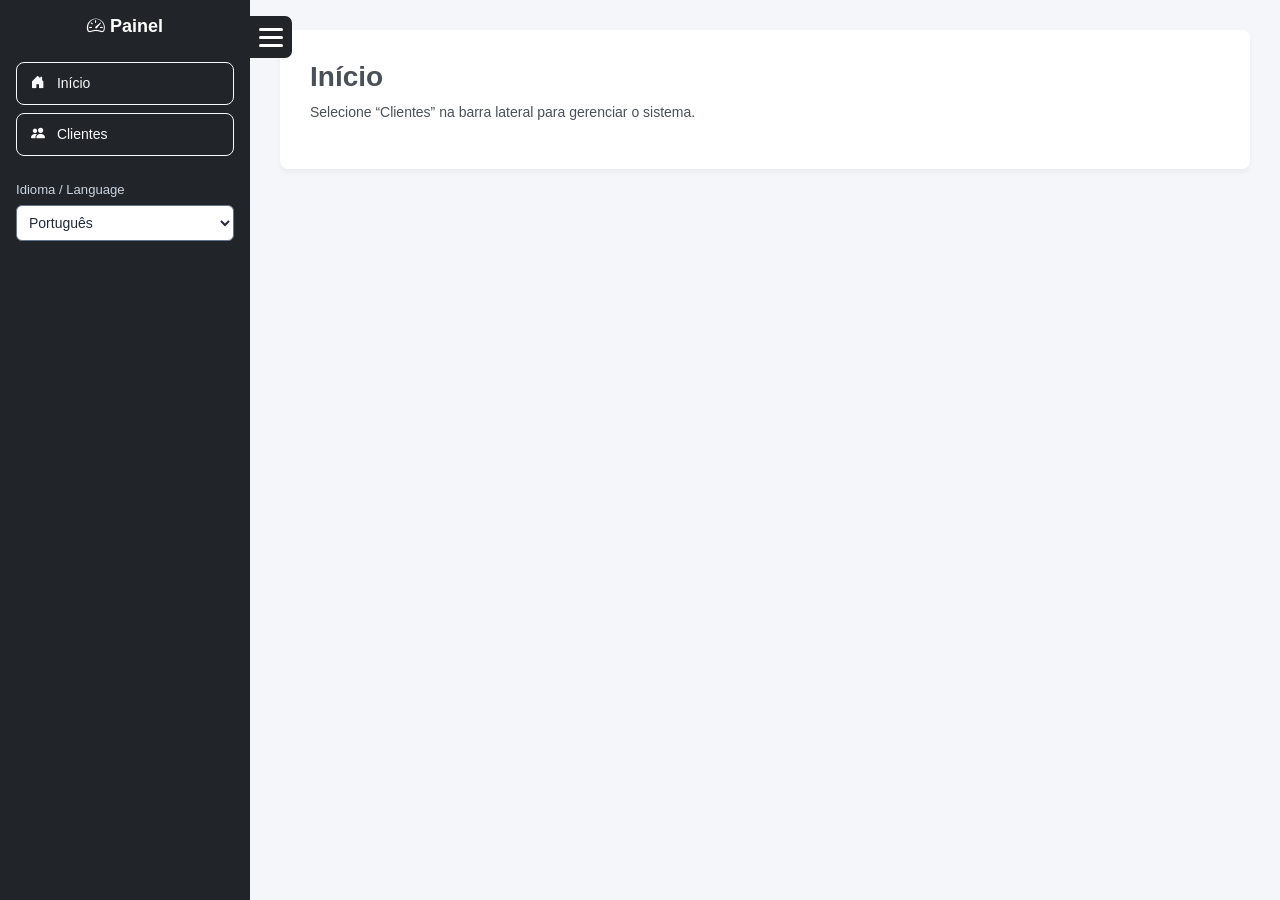
==== public/index.html @ 4745f6c7 "alterações feitas na tela de cadastro, adição de menu hamburguer, e adição do botão de seleção de id" ====
<!DOCTYPE html>
<html lang="pt-BR">

<head>
    <meta charset="UTF-8">
    <meta name="viewport" content="width=device-width, initial-scale=1.0">
    <title>Painel Administrativo - Clientes</title>
    <link rel="stylesheet" href="style.css">
    <!-- Bootstrap -->
    <link href="https://cdn.jsdelivr.net/npm/bootstrap@5.3.8/dist/css/bootstrap.min.css" rel="stylesheet">

    <!-- Bootstrap Icons -->
    <link rel="stylesheet" href="https://cdn.jsdelivr.net/npm/bootstrap-icons@1.13.1/font/bootstrap-icons.min.css">

    <link rel="stylesheet" href="style.css">
</head>

<body>
    <button id="btn-menu" class="btn-menu" type="button" aria-label="Abrir ou fechar menu" aria-expanded="false">
        <span></span><span></span><span></span>
    </button>

    <!-- Barra de Navegação Lateral -->
    <aside id="sidebar" class="sidebar bg-dark text-white p-3">

        <h3 class="text-center mb-4">
            <i class="bi bi-speedometer2"></i>
            Painel
        </h3>

        <div class="d-grid gap-2">

            <button id="btn-nav-home" class="btn btn-outline-light text-start">
                <i class="bi bi-house-door-fill me-2"></i>
                Home
            </button>

            <button id="btn-nav-clientes" class="btn btn-outline-light text-start">
                <i class="bi bi-people-fill me-2"></i>
                Clientes
            </button>

        </div>

        <div class="seletor-idioma">
            <label for="input-idioma">Idioma / Language</label>
            <select id="input-idioma" aria-label="Escolher idioma">
                <option value="pt-BR">Português</option>
                <option value="en">English</option>
                <option value="fr">Français</option>
                <option value="zh-CN">中文</option>
                <option value="browser">Outros idiomas — tradução do navegador</option>
            </select>
        </div>

    </aside>

    <!-- Área Principal Onde as Telas Aparecem -->
    <main class="content">

        <!-- TELA 1: HOME -->
        <section id="tela-home" class="tela-secao">
            <h1>Início</h1>
            <p>Selecione 'Clientes' na barra lateral para gerenciar o sistema.</p>
        </section>

        <!-- TELA 2: TABELA DE LISTAGEM -->
        <section id="tela-clientes" class="tela-secao" style="display: none;">
            <div class="topo-tabela">
                <input type="text" id="campo-busca" placeholder="Pesquisar por nome, cidade ou CPF...">
                <button id="btn-abrir-cadastro" class="btn-sucesso">+ Adicionar Cliente</button>
            </div>

            <div class="tabela-responsiva">
                <table>
                    <thead>
                        <tr>
                            <th>Nome</th>
                            <th>CPF</th>
                            <th>E-mail</th>
                            <th>Telefone</th>
                            <th>Bairro</th>
                        </tr>
                    </thead>
                    <tbody id="linhas-tabela">
                        <!-- O JavaScript vai construir as linhas aqui dentro -->
                    </tbody>
                </table>
            </div>

            <!-- BLOCO DE PAGINAÇÃO CENTRALIZADA ESTILO GOOGLE -->
            <div class="paginacao-container">
                <button id="btn-pag-anterior" class="btn-pag">« Anterior</button>
                <div id="numeros-paginas" class="numeros-paginas-grupo"></div>
                <button id="btn-pag-proximo" class="btn-pag">Próximo »</button>
            </div>
        </section>

        <!-- TELA 3: FORMULÁRIO DE CADASTRO E EDIÇÃO -->
        <section id="tela-formulario" class="tela-secao" style="display: none;">
            <h1 id="titulo-formulario">Cadastrar Novo Cliente</h1>

            <form id="form-cliente" novalidate>
                <!-- Input invisível para guardar o ID quando formos editar ou excluir -->
                <input type="hidden" id="input-id">

                <fieldset>
                    <legend>Dados Principais</legend>

                    <div class="linha-formulario">
                        <div class="campo">
                            <input type="text" id="input-nome" placeholder="Nome Completo" maxlength="120" required>

                            <span class="erro-campo">
                                Este campo é obrigatório.
                            </span>
                        </div>

                        <div class="campo">
                            <input type="text" id="input-cpf" placeholder="CPF (000.000.000-00)" maxlength="14"
                                required>

                            <span class="erro-campo">
                                Este campo é obrigatório.
                            </span>
                        </div>

                    </div>

                    <div class="campo-foto-container">
                        <label for="input-foto" class="btn-upload">
                            Selecionar Foto
                        </label>

                        <input type="file" id="input-foto" accept="image/*" style="display:none;">

                        <span id="nome-arquivo">
                            Nenhum arquivo selecionado
                        </span>

                        <span id="erro-foto">
                            Selecione uma foto, por favor
                        </span>
                    </div>
                </fieldset>

                <fieldset>
                    <legend>Canais de Contato</legend>

                    <div class="linha-formulario">

                        <div class="campo">

                            <input type="email" id="input-email" placeholder="E-mail" maxlength="254" required>

                            <span class="erro-campo">
                                Este campo é obrigatório.
                            </span>

                        </div>

                        <div class="campo">

                            <input type="tel" id="input-telefone" placeholder="(00) 00000-0000" maxlength="15"
                                inputmode="numeric" required>

                            <span class="erro-campo">
                                Este campo é obrigatório.
                            </span>

                        </div>

                    </div>
                </fieldset>

                <fieldset>
                    <legend>Endereço</legend>

                    <div class="linha-formulario">

                        <div class="campo">
                            <input type="text" id="input-cep" placeholder="00000-000" maxlength="9" inputmode="numeric"
                                required>

                            <span class="erro-campo">
                                Este campo é obrigatório.
                            </span>
                        </div>

                        <div class="campo campo-removido">
                            <input type="text" id="input-numero" placeholder="Número" maxlength="10">

                            <span class="erro-campo">
                                Este campo é obrigatório.
                            </span>
                        </div>

                    </div>

                    <!-- Rua e Bairro na mesma linha -->
                    <div class="linha-formulario">

                        <div class="campo">

                            <input type="text" id="input-logradouro" placeholder="Rua (ex.: Rua das Flores)"
                                maxlength="100" required>

                            <span class="erro-campo">
                                Este campo é obrigatório.
                            </span>

                        </div>

                        <div class="campo">

                            <input type="text" id="input-bairro" placeholder="Bairro" maxlength="80" required>

                            <span class="erro-campo">
                                Este campo é obrigatório.
                            </span>

                        </div>

                    </div>

                    <div class="campo">

                        <input type="text" id="input-complemento" placeholder="Complemento (Opcional)" maxlength="60">

                    </div>

                    <div class="linha-formulario campo-removido">

                        <div class="campo">

                            <input type="text" id="input-cidade" placeholder="Cidade" maxlength="80">

                            <span class="erro-campo">
                                Este campo é obrigatório.
                            </span>

                        </div>

                    </div>

                    <div class="linha-formulario campo-removido" style="max-width:140px;">

                        <div class="campo">

                            <input type="text" id="input-uf" placeholder="UF" maxlength="2">

                            <span class="erro-campo">
                                Este campo é obrigatório.
                            </span>

                        </div>

                    </div>

                </fieldset>
                <div class="acoes-formulario">

                    <button type="submit" class="btn btn-primary">
                        <i class="bi bi-floppy-fill me-2"></i>
                        Salvar
                    </button>

                    <button type="button" id="btn-excluir-cliente" class="btn btn-danger" style="display: none;">

                        <i class="bi bi-trash-fill me-2"></i>
                        Excluir Cliente

                    </button>

                    <button type="button" id="btn-cancelar" class="btn btn-secondary">

                        <i class="bi bi-arrow-left me-2"></i>
                        Voltar

                    </button>

                </div>
            </form>
        </section>

    </main>

    <script src="https://cdn.jsdelivr.net/npm/bootstrap@5.3.8/dist/js/bootstrap.bundle.min.js"></script>
    <script src="script.js"></script>
</body>

</html>
---- public/style.css ----
* { box-sizing: border-box; margin: 0; padding: 0; }
/* Fonte do sistema */
body{
    font-family: "Segoe UI", Tahoma, Geneva, Verdana, sans-serif;
    font-size: 14px;
    background: #f4f6f9;
    color: #495057;
    display: flex;
    min-height: 100vh;
}

.sidebar{
    width:250px;
    background:#212529;
    min-height:100vh;
    padding:20px 15px;
    position:fixed;
    top:0;
    left:0;
    z-index:1000;
    transition:transform .25s ease;
}

.sidebar h3{
    font-size:18px;
    font-weight:600;
    margin-bottom:30px;
}

.sidebar .btn{
    font-size:14px;
    padding:10px 14px;
    border-radius:8px;
    transition:.25s;
}

.sidebar .btn:hover{
    transform:translateX(4px);
}

/* Corpo Principal do Sistema */
.content{
    padding:30px;
    flex: 1;
    min-width: 0;
    padding: 30px;
    margin-left:250px;
    transition:margin-left .25s ease;
}

.seletor-idioma { margin-top:24px; display:flex; flex-direction:column; gap:6px; }
.seletor-idioma label { font-size:.82rem; color:#cbd5e1; }
.seletor-idioma select { width:100%; border:1px solid #64748b; border-radius:6px; padding:8px; background:#fff; color:#1f2937; }

.btn-menu { display:flex; position:fixed; z-index:1100; top:16px; left:250px; width:42px; height:42px; padding:9px; flex-direction:column; justify-content:space-around; background:#212529; border-radius:0 7px 7px 0; transition:left .25s ease; }
.btn-menu span { display:block; width:100%; height:3px; background:#fff; border-radius:3px; }
body.menu-recolhido .sidebar { transform:translateX(-100%); }
body.menu-recolhido .content { margin-left:0; }
body.menu-recolhido .btn-menu { left:0; }

.content h1{
    font-size:28px;
    font-weight:600;
}

.content h2{
    font-size:22px;
}

.content h3{
    font-size:18px;
}

.card{
    border:none;
    border-radius:12px;
    box-shadow:0 2px 10px rgba(0,0,0,.08);
}

.form-control{
    font-size:14px;
    border-radius:8px;
    padding:10px 12px;
}

.form-label{
    font-weight:600;
    font-size:13px;
}



.tela-secao { background: #fff; padding: 30px; border-radius: 8px; box-shadow: 0 4px 6px -1px rgba(0,0,0,0.05); width: 100%; max-width: 1100px; }
.campo-removido { display:none !important; }

/* Layout da Tabela e Barra Superior de Busca */
.topo-tabela { display: flex; justify-content: space-between; margin-bottom: 25px; gap: 20px; }
#campo-busca { flex: 1; padding: 12px; border: 1px solid #cbd5e1; border-radius: 6px; font-size: 0.95rem; }
table { width: 100%; border-collapse: collapse; margin-top: 10px; table-layout: fixed; }
th, td { padding: 14px; text-align: left; border-bottom: 1px solid #e2e8f0; overflow: hidden; text-overflow: ellipsis; white-space: nowrap; }
th { background: #f8fafc; color: #64748b; font-weight: 600; }
table a { color: #0284c7; text-decoration: none; font-weight: 600; }
table a:hover { text-decoration: underline; }

/* Distribuição de Largura das Colunas na Tabela (Incluindo CPF) */
table th:nth-child(1), table td:nth-child(1) { width: 20%; } /* Nome */
table th:nth-child(2), table td:nth-child(2) { width: 18%; } /* CPF */
table th:nth-child(3), table td:nth-child(3) { width: 25%; } /* E-mail */
table th:nth-child(4), table td:nth-child(4) { width: 20%; } /* Telefone */
table th:nth-child(5), table td:nth-child(5) { width: 17%; } /* Cidade/UF */

.tabela-responsiva { width: 100%; overflow-x: auto; -webkit-overflow-scrolling: touch; }

.table{
    font-size:14px;
}

.table thead{
    background:#0d6efd;
    color:white;
}

.table th{
    font-weight:600;
    vertical-align:middle;
}

.table td{
    vertical-align:middle;
}

.table-hover tbody tr:hover{
    background:#eef4ff;
}

.mb-3{
    margin-bottom:18px !important;
}

/* Blocos do Formulário e Diminuição Decente dos Campos */
fieldset{
    border:1px solid #e2e8f0;
    border-radius:10px;
    padding:18px;
    margin-bottom:16px;
    max-width:920px;
}
legend{
    padding:0 8px;
    font-size:13px;
    font-weight:600;
    color:#6c757d;
}

/* Campos de entrada com tamanho reduzido e elegante (max-width de 440px) */
form input{
    width:100%;
    max-width:360px;
    padding:8px 10px;
    margin-top:8px;
    border:1px solid #cbd5e1;
    border-radius:6px;
    font-size:.92rem;
    transition:.2s;
}

.linha-formulario{
    display:flex;
    gap:16px;
    align-items:flex-start;
    margin-bottom:14px;
}

.campo{
    flex:1;
    display:flex;
    flex-direction:column;
}

@media (max-width: 640px) {
    .sidebar { transform:translateX(-100%); box-shadow:3px 0 12px rgba(0,0,0,.2); }
    body.menu-aberto .sidebar { transform:translateX(0); }
    .content { margin-left:0; padding:72px 16px 16px; }
    .tela-secao { max-width:100%; }
    .btn-menu { left:0; }
    body.menu-aberto .btn-menu { left:250px; }
    .linha-formulario {
        flex-direction: column;
    }

    .campo {
        width: 100%;
    }

    form input {
        max-width: none;
    }
}

/* Container e Elementos do Upload de Imagem em Linha (Flexbox) */
.campo-foto-container { margin-top: 15px; display: flex; flex-direction: row; align-items: center; gap: 12px; flex-wrap: wrap; }
.btn{
    border-radius:8px;
    font-size:13px;
    padding:7px 14px;
    font-weight:500;
}
.btn-upload { display: inline-flex; align-items: center; justify-content: center; padding: 10px 20px; background-color: #cbd5e1; color: #0f172a; border: 1px solid #94a3b8; border-radius: 6px; cursor: pointer; font-weight: 600; font-size: 0.9rem; height: 40px; transition: background 0.2s; }
.btn-upload:hover { background-color: #94a3b8; }
#nome-arquivo { display: inline-flex; align-items: center; font-size: 0.85rem; color: #64748b; font-style: italic; height: 40px; }

/* Mensagens Visuais de Alerta em Vermelho */
.erro-campo, #erro-foto { color: #ef4444; font-size: 0.85rem; font-weight: bold; margin-top: 4px; display: none; }

/* Estilização de Botões */
.acoes-formulario{
    display:flex;
    gap:10px;
    margin-top:20px;
}
button { padding: 12px 24px; border-radius: 6px; border: none; cursor: pointer; font-weight: 600; font-size: 0.95rem; }
.btn-sucesso { background: #10b981; color: white; }
.btn-principal { background: #2563eb; color: white; }
.btn-perigo { background: #ef4444; color: white; }
.btn-padrao { background: #e2e8f0; color: #334155; }
button:hover { opacity: 0.9; }

/* Centralização da Paginação Estilo Google */
.paginacao-container { display: flex; justify-content: center; align-items: center; gap: 8px; margin-top: 30px; padding-top: 15px; border-top: 1px solid #e2e8f0; }
.btn-numero-pag { padding: 6px 12px; font-size: 1rem; font-weight: bold; background: transparent; border: none; color: #2563eb; cursor: pointer; transition: transform 0.2s; }
.btn-numero-pag:hover { text-decoration: underline; transform: scale(1.1); }
.btn-numero-pag.ativo { color: #000; cursor: default; transform: scale(1.2); }
.btn-pag { padding: 6px 14px; font-size: 0.9rem; font-weight: 600; background: #f1f5f9; border: 1px solid #cbd5e1; color: #334155; border-radius: 4px; cursor: pointer; }
.btn-pag:disabled { opacity: 0.4; cursor: not-allowed; }
.numeros-paginas-grupo { display: flex; gap: 4px; }
---- public/style.css ----
* { box-sizing: border-box; margin: 0; padding: 0; }
/* Fonte do sistema */
body{
    font-family: "Segoe UI", Tahoma, Geneva, Verdana, sans-serif;
    font-size: 14px;
    background: #f4f6f9;
    color: #495057;
    display: flex;
    min-height: 100vh;
}

.sidebar{
    width:250px;
    background:#212529;
    min-height:100vh;
    padding:20px 15px;
    position:fixed;
    top:0;
    left:0;
    z-index:1000;
    transition:transform .25s ease;
}

.sidebar h3{
    font-size:18px;
    font-weight:600;
    margin-bottom:30px;
}

.sidebar .btn{
    font-size:14px;
    padding:10px 14px;
    border-radius:8px;
    transition:.25s;
}

.sidebar .btn:hover{
    transform:translateX(4px);
}

/* Corpo Principal do Sistema */
.content{
    padding:30px;
    flex: 1;
    min-width: 0;
    padding: 30px;
    margin-left:250px;
    transition:margin-left .25s ease;
}

.seletor-idioma { margin-top:24px; display:flex; flex-direction:column; gap:6px; }
.seletor-idioma label { font-size:.82rem; color:#cbd5e1; }
.seletor-idioma select { width:100%; border:1px solid #64748b; border-radius:6px; padding:8px; background:#fff; color:#1f2937; }

.btn-menu { display:flex; position:fixed; z-index:1100; top:16px; left:250px; width:42px; height:42px; padding:9px; flex-direction:column; justify-content:space-around; background:#212529; border-radius:0 7px 7px 0; transition:left .25s ease; }
.btn-menu span { display:block; width:100%; height:3px; background:#fff; border-radius:3px; }
body.menu-recolhido .sidebar { transform:translateX(-100%); }
body.menu-recolhido .content { margin-left:0; }
body.menu-recolhido .btn-menu { left:0; }

.content h1{
    font-size:28px;
    font-weight:600;
}

.content h2{
    font-size:22px;
}

.content h3{
    font-size:18px;
}

.card{
    border:none;
    border-radius:12px;
    box-shadow:0 2px 10px rgba(0,0,0,.08);
}

.form-control{
    font-size:14px;
    border-radius:8px;
    padding:10px 12px;
}

.form-label{
    font-weight:600;
    font-size:13px;
}



.tela-secao { background: #fff; padding: 30px; border-radius: 8px; box-shadow: 0 4px 6px -1px rgba(0,0,0,0.05); width: 100%; max-width: 1100px; }
.campo-removido { display:none !important; }

/* Layout da Tabela e Barra Superior de Busca */
.topo-tabela { display: flex; justify-content: space-between; margin-bottom: 25px; gap: 20px; }
#campo-busca { flex: 1; padding: 12px; border: 1px solid #cbd5e1; border-radius: 6px; font-size: 0.95rem; }
table { width: 100%; border-collapse: collapse; margin-top: 10px; table-layout: fixed; }
th, td { padding: 14px; text-align: left; border-bottom: 1px solid #e2e8f0; overflow: hidden; text-overflow: ellipsis; white-space: nowrap; }
th { background: #f8fafc; color: #64748b; font-weight: 600; }
table a { color: #0284c7; text-decoration: none; font-weight: 600; }
table a:hover { text-decoration: underline; }

/* Distribuição de Largura das Colunas na Tabela (Incluindo CPF) */
table th:nth-child(1), table td:nth-child(1) { width: 20%; } /* Nome */
table th:nth-child(2), table td:nth-child(2) { width: 18%; } /* CPF */
table th:nth-child(3), table td:nth-child(3) { width: 25%; } /* E-mail */
table th:nth-child(4), table td:nth-child(4) { width: 20%; } /* Telefone */
table th:nth-child(5), table td:nth-child(5) { width: 17%; } /* Cidade/UF */

.tabela-responsiva { width: 100%; overflow-x: auto; -webkit-overflow-scrolling: touch; }

.table{
    font-size:14px;
}

.table thead{
    background:#0d6efd;
    color:white;
}

.table th{
    font-weight:600;
    vertical-align:middle;
}

.table td{
    vertical-align:middle;
}

.table-hover tbody tr:hover{
    background:#eef4ff;
}

.mb-3{
    margin-bottom:18px !important;
}

/* Blocos do Formulário e Diminuição Decente dos Campos */
fieldset{
    border:1px solid #e2e8f0;
    border-radius:10px;
    padding:18px;
    margin-bottom:16px;
    max-width:920px;
}
legend{
    padding:0 8px;
    font-size:13px;
    font-weight:600;
    color:#6c757d;
}

/* Campos de entrada com tamanho reduzido e elegante (max-width de 440px) */
form input{
    width:100%;
    max-width:360px;
    padding:8px 10px;
    margin-top:8px;
    border:1px solid #cbd5e1;
    border-radius:6px;
    font-size:.92rem;
    transition:.2s;
}

.linha-formulario{
    display:flex;
    gap:16px;
    align-items:flex-start;
    margin-bottom:14px;
}

.campo{
    flex:1;
    display:flex;
    flex-direction:column;
}

@media (max-width: 640px) {
    .sidebar { transform:translateX(-100%); box-shadow:3px 0 12px rgba(0,0,0,.2); }
    body.menu-aberto .sidebar { transform:translateX(0); }
    .content { margin-left:0; padding:72px 16px 16px; }
    .tela-secao { max-width:100%; }
    .btn-menu { left:0; }
    body.menu-aberto .btn-menu { left:250px; }
    .linha-formulario {
        flex-direction: column;
    }

    .campo {
        width: 100%;
    }

    form input {
        max-width: none;
    }
}

/* Container e Elementos do Upload de Imagem em Linha (Flexbox) */
.campo-foto-container { margin-top: 15px; display: flex; flex-direction: row; align-items: center; gap: 12px; flex-wrap: wrap; }
.btn{
    border-radius:8px;
    font-size:13px;
    padding:7px 14px;
    font-weight:500;
}
.btn-upload { display: inline-flex; align-items: center; justify-content: center; padding: 10px 20px; background-color: #cbd5e1; color: #0f172a; border: 1px solid #94a3b8; border-radius: 6px; cursor: pointer; font-weight: 600; font-size: 0.9rem; height: 40px; transition: background 0.2s; }
.btn-upload:hover { background-color: #94a3b8; }
#nome-arquivo { display: inline-flex; align-items: center; font-size: 0.85rem; color: #64748b; font-style: italic; height: 40px; }

/* Mensagens Visuais de Alerta em Vermelho */
.erro-campo, #erro-foto { color: #ef4444; font-size: 0.85rem; font-weight: bold; margin-top: 4px; display: none; }

/* Estilização de Botões */
.acoes-formulario{
    display:flex;
    gap:10px;
    margin-top:20px;
}
button { padding: 12px 24px; border-radius: 6px; border: none; cursor: pointer; font-weight: 600; font-size: 0.95rem; }
.btn-sucesso { background: #10b981; color: white; }
.btn-principal { background: #2563eb; color: white; }
.btn-perigo { background: #ef4444; color: white; }
.btn-padrao { background: #e2e8f0; color: #334155; }
button:hover { opacity: 0.9; }

/* Centralização da Paginação Estilo Google */
.paginacao-container { display: flex; justify-content: center; align-items: center; gap: 8px; margin-top: 30px; padding-top: 15px; border-top: 1px solid #e2e8f0; }
.btn-numero-pag { padding: 6px 12px; font-size: 1rem; font-weight: bold; background: transparent; border: none; color: #2563eb; cursor: pointer; transition: transform 0.2s; }
.btn-numero-pag:hover { text-decoration: underline; transform: scale(1.1); }
.btn-numero-pag.ativo { color: #000; cursor: default; transform: scale(1.2); }
.btn-pag { padding: 6px 14px; font-size: 0.9rem; font-weight: 600; background: #f1f5f9; border: 1px solid #cbd5e1; color: #334155; border-radius: 4px; cursor: pointer; }
.btn-pag:disabled { opacity: 0.4; cursor: not-allowed; }
.numeros-paginas-grupo { display: flex; gap: 4px; }
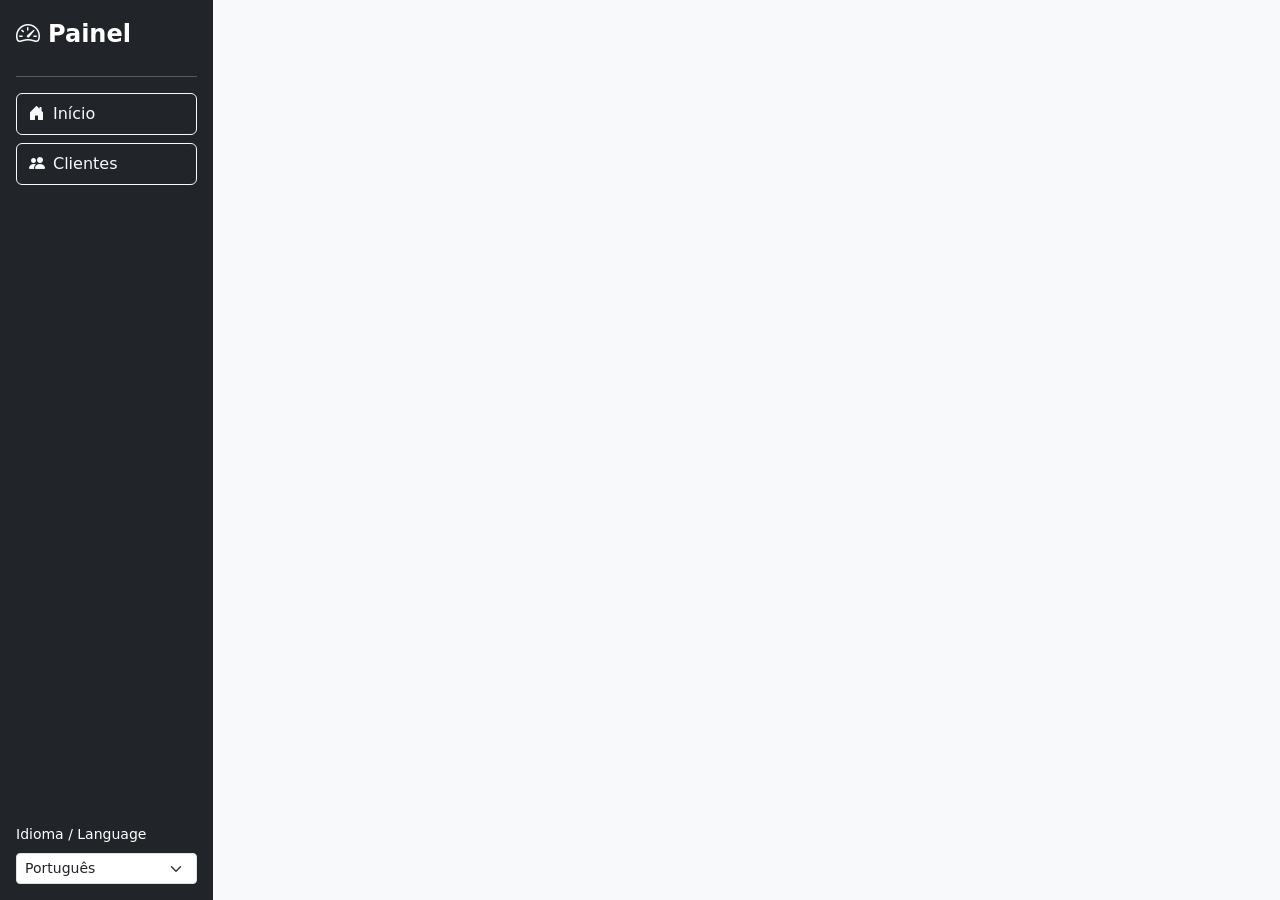
==== commit 5313934b: "projeto convertido para boostrap" ====
--- a/public/index.html
+++ b/public/index.html
@@ -1,292 +1,128 @@
-<!DOCTYPE html>
+<!doctype html>
 <html lang="pt-BR">
+<head>
+  <meta charset="utf-8">
+  <meta name="viewport" content="width=device-width, initial-scale=1">
+  <title>Painel de Clientes</title>
+  <link href="https://cdn.jsdelivr.net/npm/bootstrap@5.3.8/dist/css/bootstrap.min.css" rel="stylesheet">
+  <link rel="stylesheet" href="https://cdn.jsdelivr.net/npm/bootstrap-icons@1.13.1/font/bootstrap-icons.min.css">
+</head>
+<body class="bg-body-tertiary">
+  <nav class="navbar navbar-dark bg-dark shadow-sm d-lg-none">
+    <div class="container-fluid">
+      <a class="navbar-brand fw-semibold" href="#home"><i class="bi bi-people-fill me-2"></i>Painel</a>
+      <button class="navbar-toggler" type="button" data-bs-toggle="collapse" data-bs-target="#menuPrincipal" aria-controls="menuPrincipal" aria-expanded="false" aria-label="Abrir menu">
+        <span class="navbar-toggler-icon"></span>
+      </button>
+      <div class="collapse navbar-collapse" id="menuPrincipal">
+        <div class="navbar-nav pt-2">
+          <a class="nav-link" href="#home" data-tela="home"><i class="bi bi-house-door me-1"></i>Início</a>
+          <a class="nav-link" href="#clientes" data-tela="clientes"><i class="bi bi-person-vcard me-1"></i>Clientes</a>
+        </div>
+      </div>
+    </div>
+  </nav>
 
-<head>
-    <meta charset="UTF-8">
-    <meta name="viewport" content="width=device-width, initial-scale=1.0">
-    <title>Painel Administrativo - Clientes</title>
-    <link rel="stylesheet" href="style.css">
-    <!-- Bootstrap -->
-    <link href="https://cdn.jsdelivr.net/npm/bootstrap@5.3.8/dist/css/bootstrap.min.css" rel="stylesheet">
-
-    <!-- Bootstrap Icons -->
-    <link rel="stylesheet" href="https://cdn.jsdelivr.net/npm/bootstrap-icons@1.13.1/font/bootstrap-icons.min.css">
-
-    <link rel="stylesheet" href="style.css">
-</head>
-
-<body>
-    <button id="btn-menu" class="btn-menu" type="button" aria-label="Abrir ou fechar menu" aria-expanded="false">
-        <span></span><span></span><span></span>
-    </button>
-
-    <!-- Barra de Navegação Lateral -->
-    <aside id="sidebar" class="sidebar bg-dark text-white p-3">
-
-        <h3 class="text-center mb-4">
-            <i class="bi bi-speedometer2"></i>
-            Painel
-        </h3>
-
-        <div class="d-grid gap-2">
-
-            <button id="btn-nav-home" class="btn btn-outline-light text-start">
-                <i class="bi bi-house-door-fill me-2"></i>
-                Home
-            </button>
-
-            <button id="btn-nav-clientes" class="btn btn-outline-light text-start">
-                <i class="bi bi-people-fill me-2"></i>
-                Clientes
-            </button>
-
-        </div>
-
-        <div class="seletor-idioma">
-            <label for="input-idioma">Idioma / Language</label>
-            <select id="input-idioma" aria-label="Escolher idioma">
-                <option value="pt-BR">Português</option>
-                <option value="en">English</option>
-                <option value="fr">Français</option>
-                <option value="zh-CN">中文</option>
-                <option value="browser">Outros idiomas — tradução do navegador</option>
-            </select>
-        </div>
-
+  <div class="row g-0 min-vh-100">
+    <aside class="d-none d-lg-flex col-lg-3 col-xl-2 flex-column flex-shrink-0 p-3 text-bg-dark position-sticky top-0 vh-100">
+      <a class="d-flex align-items-center mb-4 text-white text-decoration-none fs-4 fw-semibold" href="#home" data-tela="home">
+        <i class="bi bi-speedometer2 me-2"></i>Painel
+      </a>
+      <hr class="mt-0">
+      <div class="d-grid gap-2">
+        <button class="btn btn-outline-light text-start py-2" type="button" data-tela="home"><i class="bi bi-house-door-fill me-2"></i>Início</button>
+        <button class="btn btn-outline-light text-start py-2" type="button" data-tela="clientes"><i class="bi bi-people-fill me-2"></i>Clientes</button>
+      </div>
+      <div class="mt-auto pt-4">
+        <label class="form-label small" for="input-idioma">Idioma / Language</label>
+        <select id="input-idioma" class="form-select form-select-sm" aria-label="Escolher idioma">
+          <option value="pt-BR">Português</option>
+          <option value="en">English</option>
+          <option value="fr">Français</option>
+          <option value="zh-CN">中文</option>
+        </select>
+      </div>
     </aside>
 
-    <!-- Área Principal Onde as Telas Aparecem -->
-    <main class="content">
+    <main class="col-12 col-lg-9 col-xl-10 py-4 py-md-5 px-3 px-md-4 px-xxl-5">
+    <section id="tela-home"></section>
 
-        <!-- TELA 1: HOME -->
-        <section id="tela-home" class="tela-secao">
-            <h1>Início</h1>
-            <p>Selecione 'Clientes' na barra lateral para gerenciar o sistema.</p>
-        </section>
+    <section id="tela-clientes" hidden>
+      <div class="card border-0 shadow-sm">
+        <div class="card-body p-3 p-md-4">
+          <div class="d-flex flex-column flex-md-row gap-3 justify-content-between align-items-md-center mb-4">
+            <div>
+              <h1 class="h3 mb-1">Clientes</h1>
+              <p class="text-body-secondary mb-0" id="total-clientes"></p>
+            </div>
+            <button id="btn-abrir-cadastro" class="btn btn-success" type="button"><i class="bi bi-person-plus-fill me-2"></i>Adicionar cliente</button>
+          </div>
+          <div class="input-group mb-4">
+            <span class="input-group-text"><i class="bi bi-search"></i></span>
+            <input id="campo-busca" class="form-control" type="search" placeholder="Pesquisar por nome, cidade ou CPF" aria-label="Pesquisar clientes">
+          </div>
+          <div class="table-responsive">
+            <table class="table table-hover align-middle mb-0">
+              <thead class="table-light">
+                <tr><th>Nome</th><th>CPF</th><th>E-mail</th><th>Telefone</th><th>Cidade</th></tr>
+              </thead>
+              <tbody id="linhas-tabela"></tbody>
+            </table>
+          </div>
+          <p id="sem-clientes" class="text-center text-body-secondary py-4 mb-0" hidden>Nenhum cliente encontrado.</p>
+          <nav class="mt-4" aria-label="Paginação de clientes">
+            <ul id="paginacao" class="pagination justify-content-center flex-wrap mb-0"></ul>
+          </nav>
+        </div>
+      </div>
+    </section>
 
-        <!-- TELA 2: TABELA DE LISTAGEM -->
-        <section id="tela-clientes" class="tela-secao" style="display: none;">
-            <div class="topo-tabela">
-                <input type="text" id="campo-busca" placeholder="Pesquisar por nome, cidade ou CPF...">
-                <button id="btn-abrir-cadastro" class="btn-sucesso">+ Adicionar Cliente</button>
+    <section id="tela-formulario" class="col-12 col-lg-10 col-xl-8 col-xxl-7 mx-auto" hidden>
+      <div class="card border-0 shadow-sm">
+        <div class="card-body p-3 p-md-4">
+          <div class="d-flex justify-content-between align-items-center mb-4">
+            <h1 id="titulo-formulario" class="h3 mb-0">Cadastrar cliente</h1>
+            <button class="btn btn-outline-secondary" type="button" data-tela="clientes"><i class="bi bi-arrow-left me-2"></i>Voltar</button>
+          </div>
+          <div id="mensagem-formulario" class="alert" role="alert" hidden></div>
+          <form id="form-cliente" novalidate>
+            <input id="input-id" type="hidden">
+            <fieldset class="border rounded p-3 mb-4">
+              <legend class="float-none w-auto px-2 fs-6">Dados principais</legend>
+              <div class="row g-3">
+                <div class="col-md-8"><label class="form-label" for="input-nome">Nome completo</label><input class="form-control" id="input-nome" maxlength="60" required><div class="invalid-feedback"></div></div>
+                <div class="col-md-4"><label class="form-label" for="input-cpf">CPF</label><input class="form-control" id="input-cpf" maxlength="14" inputmode="numeric" placeholder="000.000.000-00" required><div class="invalid-feedback"></div></div>
+                <div class="col-12"><label class="form-label" for="input-foto">Foto (opcional)</label><input class="form-control" id="input-foto" type="file" accept="image/*"><div class="form-text" id="nome-arquivo">Nenhum arquivo selecionado.</div></div>
+              </div>
+            </fieldset>
+            <fieldset class="border rounded p-3 mb-4">
+              <legend class="float-none w-auto px-2 fs-6">Contato</legend>
+              <div class="row g-3">
+                <div class="col-md-6"><label class="form-label" for="input-email">E-mail</label><input class="form-control" id="input-email" type="email" maxlength="100" required><div class="invalid-feedback"></div></div>
+                <div class="col-md-6"><label class="form-label" for="input-telefone">Telefone</label><input class="form-control" id="input-telefone" maxlength="15" inputmode="numeric" placeholder="(00) 00000-0000" required><div class="invalid-feedback"></div></div>
+              </div>
+            </fieldset>
+            <fieldset class="border rounded p-3 mb-4">
+              <legend class="float-none w-auto px-2 fs-6">Endereço</legend>
+              <div class="row g-3">
+                <div class="col-md-4"><label class="form-label" for="input-cep">CEP</label><input class="form-control" id="input-cep" maxlength="9" inputmode="numeric" placeholder="00000-000" required><div class="invalid-feedback"></div></div>
+                <div class="col-md-8"><label class="form-label" for="input-logradouro">Logradouro</label><input class="form-control" id="input-logradouro" maxlength="60" required><div class="invalid-feedback"></div></div>
+                <div class="col-md-6"><label class="form-label" for="input-bairro">Bairro</label><input class="form-control" id="input-bairro" maxlength="40" required><div class="invalid-feedback"></div></div>
+                <div class="col-md-6"><label class="form-label" for="input-cidade">Cidade</label><input class="form-control" id="input-cidade" maxlength="40" required><div class="invalid-feedback"></div></div>
+                <div class="col-12"><label class="form-label" for="input-complemento">Complemento <span class="text-body-secondary">(opcional)</span></label><input class="form-control" id="input-complemento" maxlength="40"></div>
+              </div>
+            </fieldset>
+            <div class="d-flex gap-2 flex-wrap">
+              <button class="btn btn-primary" type="submit"><i class="bi bi-floppy-fill me-2"></i>Salvar</button>
+              <button id="btn-excluir-cliente" class="btn btn-outline-danger" type="button" disabled><i class="bi bi-trash-fill me-2"></i>Excluir</button>
             </div>
-
-            <div class="tabela-responsiva">
-                <table>
-                    <thead>
-                        <tr>
-                            <th>Nome</th>
-                            <th>CPF</th>
-                            <th>E-mail</th>
-                            <th>Telefone</th>
-                            <th>Bairro</th>
-                        </tr>
-                    </thead>
-                    <tbody id="linhas-tabela">
-                        <!-- O JavaScript vai construir as linhas aqui dentro -->
-                    </tbody>
-                </table>
-            </div>
-
-            <!-- BLOCO DE PAGINAÇÃO CENTRALIZADA ESTILO GOOGLE -->
-            <div class="paginacao-container">
-                <button id="btn-pag-anterior" class="btn-pag">« Anterior</button>
-                <div id="numeros-paginas" class="numeros-paginas-grupo"></div>
-                <button id="btn-pag-proximo" class="btn-pag">Próximo »</button>
-            </div>
-        </section>
-
-        <!-- TELA 3: FORMULÁRIO DE CADASTRO E EDIÇÃO -->
-        <section id="tela-formulario" class="tela-secao" style="display: none;">
-            <h1 id="titulo-formulario">Cadastrar Novo Cliente</h1>
-
-            <form id="form-cliente" novalidate>
-                <!-- Input invisível para guardar o ID quando formos editar ou excluir -->
-                <input type="hidden" id="input-id">
-
-                <fieldset>
-                    <legend>Dados Principais</legend>
-
-                    <div class="linha-formulario">
-                        <div class="campo">
-                            <input type="text" id="input-nome" placeholder="Nome Completo" maxlength="120" required>
-
-                            <span class="erro-campo">
-                                Este campo é obrigatório.
-                            </span>
-                        </div>
-
-                        <div class="campo">
-                            <input type="text" id="input-cpf" placeholder="CPF (000.000.000-00)" maxlength="14"
-                                required>
-
-                            <span class="erro-campo">
-                                Este campo é obrigatório.
-                            </span>
-                        </div>
-
-                    </div>
-
-                    <div class="campo-foto-container">
-                        <label for="input-foto" class="btn-upload">
-                            Selecionar Foto
-                        </label>
-
-                        <input type="file" id="input-foto" accept="image/*" style="display:none;">
-
-                        <span id="nome-arquivo">
-                            Nenhum arquivo selecionado
-                        </span>
-
-                        <span id="erro-foto">
-                            Selecione uma foto, por favor
-                        </span>
-                    </div>
-                </fieldset>
-
-                <fieldset>
-                    <legend>Canais de Contato</legend>
-
-                    <div class="linha-formulario">
-
-                        <div class="campo">
-
-                            <input type="email" id="input-email" placeholder="E-mail" maxlength="254" required>
-
-                            <span class="erro-campo">
-                                Este campo é obrigatório.
-                            </span>
-
-                        </div>
-
-                        <div class="campo">
-
-                            <input type="tel" id="input-telefone" placeholder="(00) 00000-0000" maxlength="15"
-                                inputmode="numeric" required>
-
-                            <span class="erro-campo">
-                                Este campo é obrigatório.
-                            </span>
-
-                        </div>
-
-                    </div>
-                </fieldset>
-
-                <fieldset>
-                    <legend>Endereço</legend>
-
-                    <div class="linha-formulario">
-
-                        <div class="campo">
-                            <input type="text" id="input-cep" placeholder="00000-000" maxlength="9" inputmode="numeric"
-                                required>
-
-                            <span class="erro-campo">
-                                Este campo é obrigatório.
-                            </span>
-                        </div>
-
-                        <div class="campo campo-removido">
-                            <input type="text" id="input-numero" placeholder="Número" maxlength="10">
-
-                            <span class="erro-campo">
-                                Este campo é obrigatório.
-                            </span>
-                        </div>
-
-                    </div>
-
-                    <!-- Rua e Bairro na mesma linha -->
-                    <div class="linha-formulario">
-
-                        <div class="campo">
-
-                            <input type="text" id="input-logradouro" placeholder="Rua (ex.: Rua das Flores)"
-                                maxlength="100" required>
-
-                            <span class="erro-campo">
-                                Este campo é obrigatório.
-                            </span>
-
-                        </div>
-
-                        <div class="campo">
-
-                            <input type="text" id="input-bairro" placeholder="Bairro" maxlength="80" required>
-
-                            <span class="erro-campo">
-                                Este campo é obrigatório.
-                            </span>
-
-                        </div>
-
-                    </div>
-
-                    <div class="campo">
-
-                        <input type="text" id="input-complemento" placeholder="Complemento (Opcional)" maxlength="60">
-
-                    </div>
-
-                    <div class="linha-formulario campo-removido">
-
-                        <div class="campo">
-
-                            <input type="text" id="input-cidade" placeholder="Cidade" maxlength="80">
-
-                            <span class="erro-campo">
-                                Este campo é obrigatório.
-                            </span>
-
-                        </div>
-
-                    </div>
-
-                    <div class="linha-formulario campo-removido" style="max-width:140px;">
-
-                        <div class="campo">
-
-                            <input type="text" id="input-uf" placeholder="UF" maxlength="2">
-
-                            <span class="erro-campo">
-                                Este campo é obrigatório.
-                            </span>
-
-                        </div>
-
-                    </div>
-
-                </fieldset>
-                <div class="acoes-formulario">
-
-                    <button type="submit" class="btn btn-primary">
-                        <i class="bi bi-floppy-fill me-2"></i>
-                        Salvar
-                    </button>
-
-                    <button type="button" id="btn-excluir-cliente" class="btn btn-danger" style="display: none;">
-
-                        <i class="bi bi-trash-fill me-2"></i>
-                        Excluir Cliente
-
-                    </button>
-
-                    <button type="button" id="btn-cancelar" class="btn btn-secondary">
-
-                        <i class="bi bi-arrow-left me-2"></i>
-                        Voltar
-
-                    </button>
-
-                </div>
-            </form>
-        </section>
-
+          </form>
+        </div>
+      </div>
+    </section>
     </main>
-
-    <script src="https://cdn.jsdelivr.net/npm/bootstrap@5.3.8/dist/js/bootstrap.bundle.min.js"></script>
-    <script src="script.js"></script>
+  </div>
+  <script src="https://cdn.jsdelivr.net/npm/bootstrap@5.3.8/dist/js/bootstrap.bundle.min.js"></script>
+  <script src="script.js"></script>
 </body>
-
-</html>+</html>
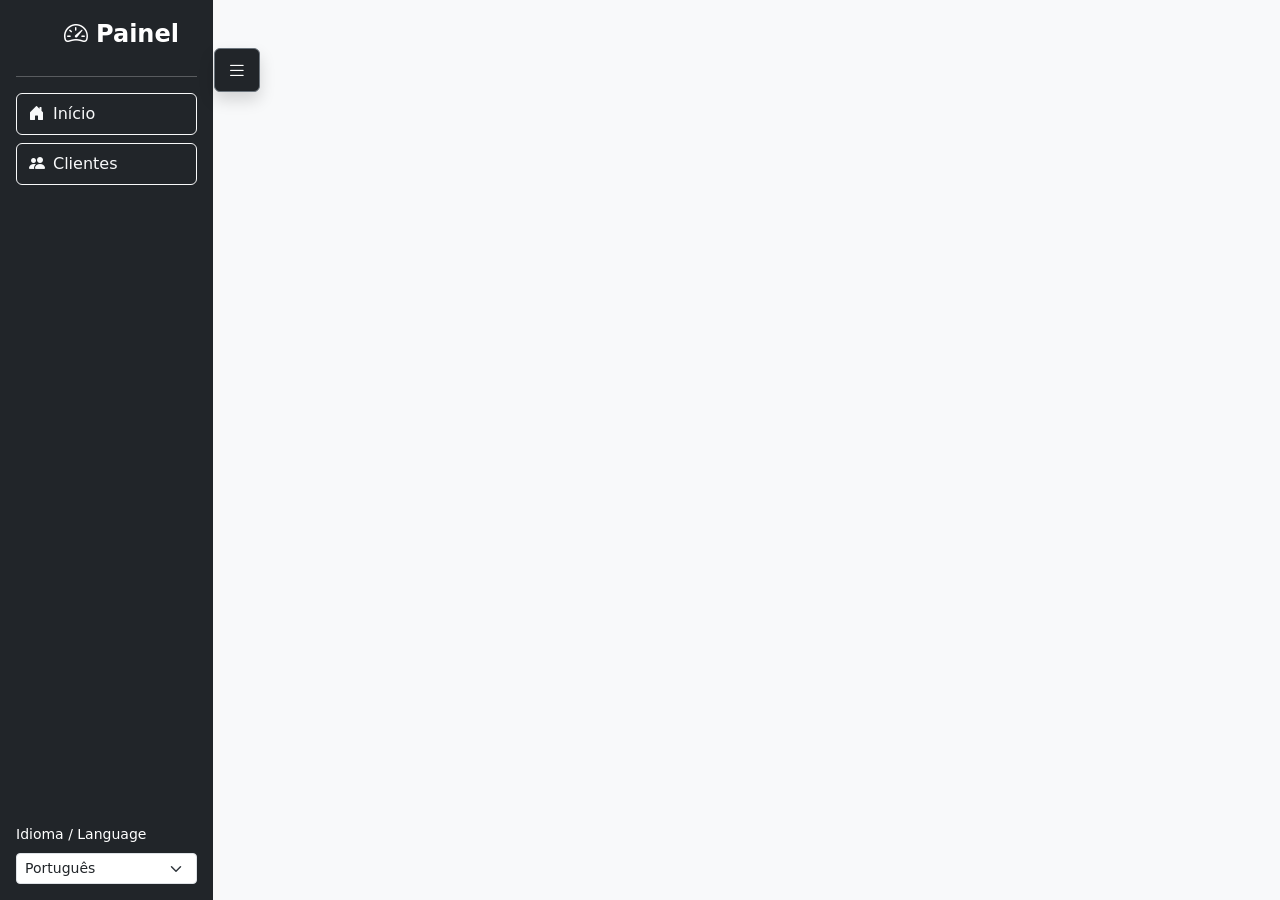
==== commit 0fa42493: "alterações feitas" ====
--- a/public/index.html
+++ b/public/index.html
@@ -24,8 +24,8 @@
   </nav>
 
   <div class="row g-0 min-vh-100">
-    <aside class="d-none d-lg-flex col-lg-3 col-xl-2 flex-column flex-shrink-0 p-3 text-bg-dark position-sticky top-0 vh-100">
-      <a class="d-flex align-items-center mb-4 text-white text-decoration-none fs-4 fw-semibold" href="#home" data-tela="home">
+    <aside id="sidebar" class="d-none d-lg-flex col-lg-3 col-xl-2 flex-column flex-shrink-0 p-3 text-bg-dark position-sticky top-0 vh-100">
+      <a class="d-flex align-items-center mb-4 ms-5 text-white text-decoration-none fs-4 fw-semibold" href="#home" data-tela="home">
         <i class="bi bi-speedometer2 me-2"></i>Painel
       </a>
       <hr class="mt-0">
@@ -44,7 +44,10 @@
       </div>
     </aside>
 
-    <main class="col-12 col-lg-9 col-xl-10 py-4 py-md-5 px-3 px-md-4 px-xxl-5">
+    <main id="conteudo-principal" class="col-12 col-lg-9 col-xl-10 d-flex flex-column py-4 py-md-5 px-3 px-md-4 px-xxl-5">
+    <button id="btn-toggle-sidebar" class="btn btn-dark border-secondary position-sticky top-0 align-self-start translate-middle-x z-3 shadow d-none d-lg-inline-flex" type="button" aria-label="Ocultar menu lateral" aria-expanded="true" onclick="alternarSidebar()">
+      <i class="bi bi-list fs-5"></i>
+    </button>
     <section id="tela-home"></section>
 
     <section id="tela-clientes" hidden>
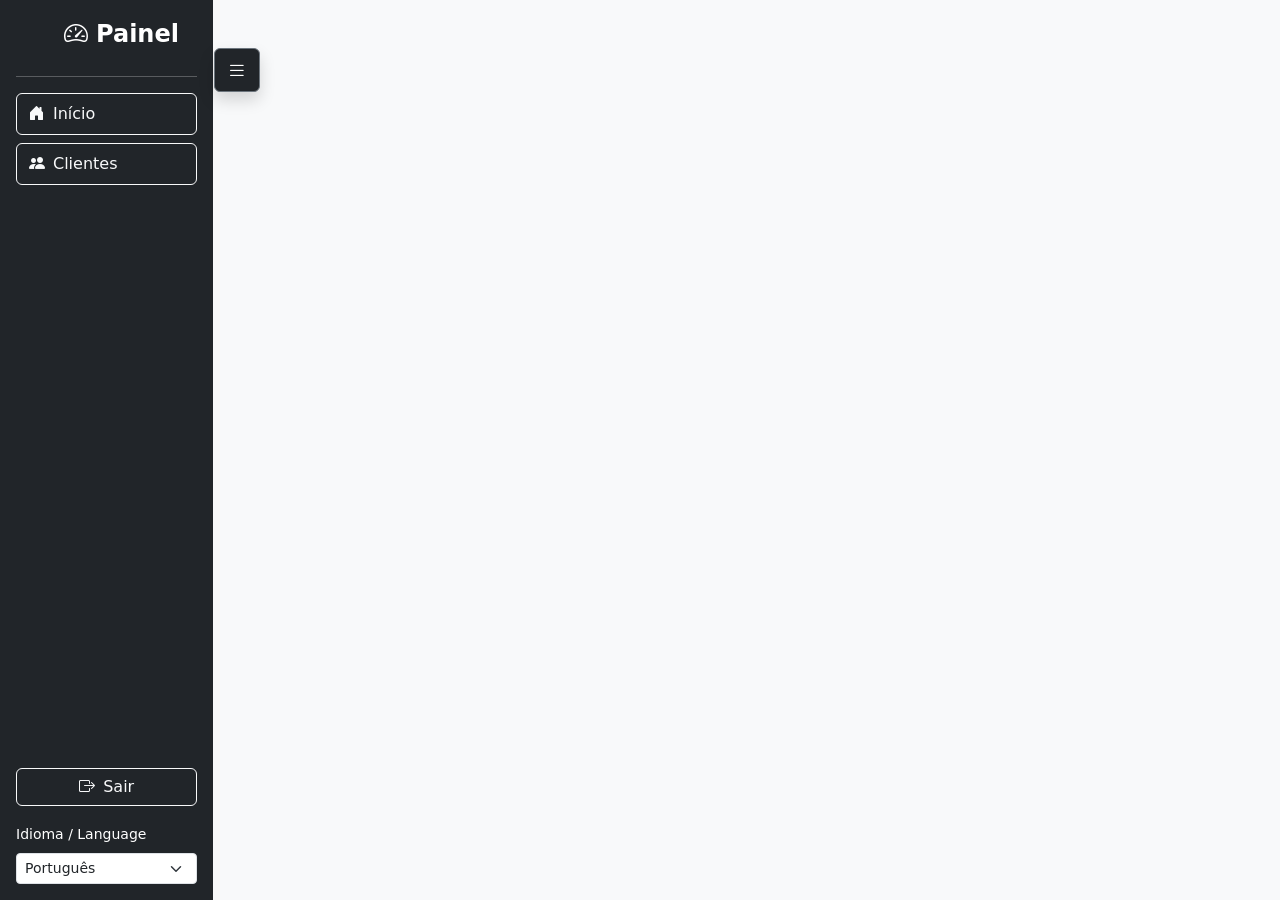
==== commit 7f1dc43b: "adicionado sistema de administradores" ====
--- a/public/index.html
+++ b/public/index.html
@@ -34,6 +34,7 @@
         <button class="btn btn-outline-light text-start py-2" type="button" data-tela="clientes"><i class="bi bi-people-fill me-2"></i>Clientes</button>
       </div>
       <div class="mt-auto pt-4">
+        <button id="btn-sair" class="btn btn-outline-light w-100 mb-3" type="button"><i class="bi bi-box-arrow-right me-2"></i>Sair</button>
         <label class="form-label small" for="input-idioma">Idioma / Language</label>
         <select id="input-idioma" class="form-select form-select-sm" aria-label="Escolher idioma">
           <option value="pt-BR">Português</option>
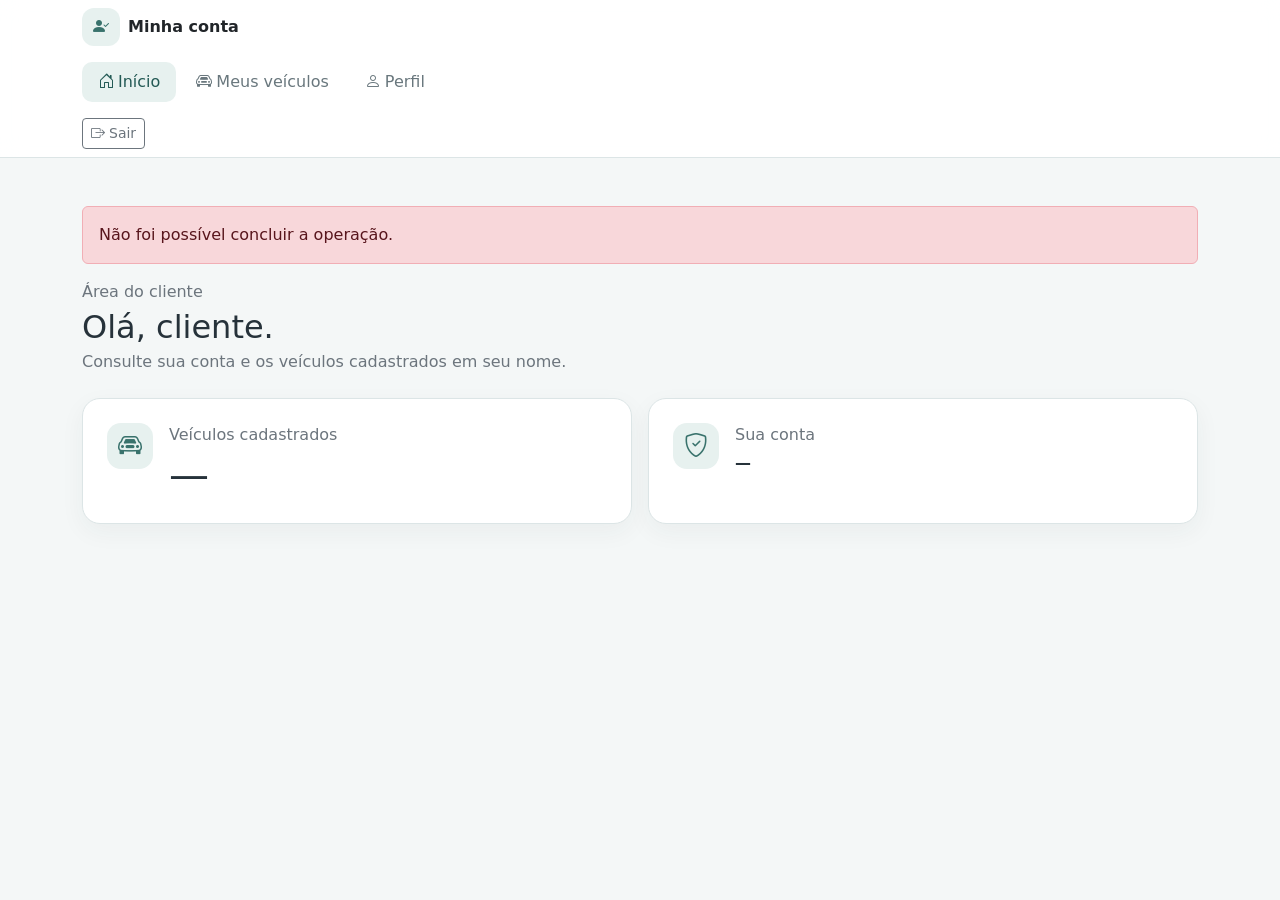
==== commit 6e0ce726: "sistema de clientes remodelado" ====
--- a/public/index.html
+++ b/public/index.html
@@ -3,130 +3,66 @@
 <head>
   <meta charset="utf-8">
   <meta name="viewport" content="width=device-width, initial-scale=1">
-  <title>Painel de Clientes</title>
+  <title>Minha conta | Painel de Clientes</title>
   <link href="https://cdn.jsdelivr.net/npm/bootstrap@5.3.8/dist/css/bootstrap.min.css" rel="stylesheet">
   <link rel="stylesheet" href="https://cdn.jsdelivr.net/npm/bootstrap-icons@1.13.1/font/bootstrap-icons.min.css">
+  <style>
+    :root { --ink:#26323a; --muted:#69777d; --line:#dce5e6; --surface:#fff; --canvas:#f4f7f7; --accent:#39726c; --accent-soft:#e7f1ef; }
+    body { background:var(--canvas); color:var(--ink); }
+    .topbar { background:rgba(255,255,255,.92); border-bottom:1px solid var(--line); backdrop-filter:blur(12px); }
+    .brand-mark { width:38px; height:38px; display:inline-grid; place-items:center; border-radius:12px; background:var(--accent-soft); color:var(--accent); }
+    .nav-pills .nav-link { color:var(--muted); border-radius:10px; }
+    .nav-pills .nav-link.active, .nav-pills .nav-link:hover { background:var(--accent-soft); color:#245a55; }
+    .portal-card { background:var(--surface); border:1px solid var(--line); border-radius:18px; box-shadow:0 8px 24px rgba(41,61,65,.05); }
+    .metric-icon { width:46px; height:46px; display:grid; place-items:center; border-radius:14px; color:var(--accent); background:var(--accent-soft); }
+    .vehicle-item { cursor:pointer; transition:transform .18s ease, box-shadow .18s ease, border-color .18s ease; }
+    .vehicle-item:hover { transform:translateY(-5px); border-color:#b9d5d0; box-shadow:0 14px 28px rgba(41,91,85,.12); }
+    .vehicle-table tbody tr { cursor:pointer; transition:background .18s ease, transform .18s ease; }
+    .vehicle-table tbody tr:hover { background:#f0f7f6; transform:translateY(-2px); }
+    .vehicle-photo { width:64px; height:48px; object-fit:cover; border-radius:10px; background:#edf2f2; }
+    .vehicle-card-photo { width:100%; height:150px; object-fit:cover; border-radius:12px; background:#edf2f2; }
+    .vehicle-photo:not(img), .vehicle-card-photo:not(img) { display:grid; place-items:center; }
+    .view-toggle .btn.active { background:var(--accent); border-color:var(--accent); color:#fff; }
+    .detail-label { color:var(--muted); font-size:.78rem; text-transform:uppercase; letter-spacing:.06em; }
+    .form-control:focus { border-color:#7eb3ab; box-shadow:0 0 0 .2rem rgba(57,114,108,.15); }
+  </style>
 </head>
-<body class="bg-body-tertiary">
-  <nav class="navbar navbar-dark bg-dark shadow-sm d-lg-none">
-    <div class="container-fluid">
-      <a class="navbar-brand fw-semibold" href="#home"><i class="bi bi-people-fill me-2"></i>Painel</a>
-      <button class="navbar-toggler" type="button" data-bs-toggle="collapse" data-bs-target="#menuPrincipal" aria-controls="menuPrincipal" aria-expanded="false" aria-label="Abrir menu">
-        <span class="navbar-toggler-icon"></span>
-      </button>
-      <div class="collapse navbar-collapse" id="menuPrincipal">
-        <div class="navbar-nav pt-2">
-          <a class="nav-link" href="#home" data-tela="home"><i class="bi bi-house-door me-1"></i>Início</a>
-          <a class="nav-link" href="#clientes" data-tela="clientes"><i class="bi bi-person-vcard me-1"></i>Clientes</a>
-        </div>
+<body>
+  <nav class="topbar sticky-top">
+    <div class="container py-2 d-flex flex-wrap align-items-center gap-3">
+      <a class="text-decoration-none text-dark fw-semibold d-flex align-items-center gap-2 me-auto" href="#inicio" data-tela="inicio"><span class="brand-mark"><i class="bi bi-person-check-fill"></i></span>Minha conta</a>
+      <div class="nav nav-pills gap-1 order-3 order-md-2 w-100 w-md-auto">
+        <a class="nav-link" href="#inicio" data-tela="inicio"><i class="bi bi-house-door me-1"></i>Início</a>
+        <a class="nav-link" href="#veiculos" data-tela="veiculos"><i class="bi bi-car-front me-1"></i>Meus veículos</a>
+        <a class="nav-link" href="#perfil" data-tela="perfil"><i class="bi bi-person me-1"></i>Perfil</a>
       </div>
+      <button id="btn-sair" class="btn btn-outline-secondary btn-sm order-2 order-md-3"><i class="bi bi-box-arrow-right me-1"></i>Sair</button>
     </div>
   </nav>
 
-  <div class="row g-0 min-vh-100">
-    <aside id="sidebar" class="d-none d-lg-flex col-lg-3 col-xl-2 flex-column flex-shrink-0 p-3 text-bg-dark position-sticky top-0 vh-100">
-      <a class="d-flex align-items-center mb-4 ms-5 text-white text-decoration-none fs-4 fw-semibold" href="#home" data-tela="home">
-        <i class="bi bi-speedometer2 me-2"></i>Painel
-      </a>
-      <hr class="mt-0">
-      <div class="d-grid gap-2">
-        <button class="btn btn-outline-light text-start py-2" type="button" data-tela="home"><i class="bi bi-house-door-fill me-2"></i>Início</button>
-        <button class="btn btn-outline-light text-start py-2" type="button" data-tela="clientes"><i class="bi bi-people-fill me-2"></i>Clientes</button>
-      </div>
-      <div class="mt-auto pt-4">
-        <button id="btn-sair" class="btn btn-outline-light w-100 mb-3" type="button"><i class="bi bi-box-arrow-right me-2"></i>Sair</button>
-        <label class="form-label small" for="input-idioma">Idioma / Language</label>
-        <select id="input-idioma" class="form-select form-select-sm" aria-label="Escolher idioma">
-          <option value="pt-BR">Português</option>
-          <option value="en">English</option>
-          <option value="fr">Français</option>
-          <option value="zh-CN">中文</option>
-        </select>
-      </div>
-    </aside>
-
-    <main id="conteudo-principal" class="col-12 col-lg-9 col-xl-10 d-flex flex-column py-4 py-md-5 px-3 px-md-4 px-xxl-5">
-    <button id="btn-toggle-sidebar" class="btn btn-dark border-secondary position-sticky top-0 align-self-start translate-middle-x z-3 shadow d-none d-lg-inline-flex" type="button" aria-label="Ocultar menu lateral" aria-expanded="true" onclick="alternarSidebar()">
-      <i class="bi bi-list fs-5"></i>
-    </button>
-    <section id="tela-home"></section>
-
-    <section id="tela-clientes" hidden>
-      <div class="card border-0 shadow-sm">
-        <div class="card-body p-3 p-md-4">
-          <div class="d-flex flex-column flex-md-row gap-3 justify-content-between align-items-md-center mb-4">
-            <div>
-              <h1 class="h3 mb-1">Clientes</h1>
-              <p class="text-body-secondary mb-0" id="total-clientes"></p>
-            </div>
-            <button id="btn-abrir-cadastro" class="btn btn-success" type="button"><i class="bi bi-person-plus-fill me-2"></i>Adicionar cliente</button>
-          </div>
-          <div class="input-group mb-4">
-            <span class="input-group-text"><i class="bi bi-search"></i></span>
-            <input id="campo-busca" class="form-control" type="search" placeholder="Pesquisar por nome, cidade ou CPF" aria-label="Pesquisar clientes">
-          </div>
-          <div class="table-responsive">
-            <table class="table table-hover align-middle mb-0">
-              <thead class="table-light">
-                <tr><th>Nome</th><th>CPF</th><th>E-mail</th><th>Telefone</th><th>Cidade</th></tr>
-              </thead>
-              <tbody id="linhas-tabela"></tbody>
-            </table>
-          </div>
-          <p id="sem-clientes" class="text-center text-body-secondary py-4 mb-0" hidden>Nenhum cliente encontrado.</p>
-          <nav class="mt-4" aria-label="Paginação de clientes">
-            <ul id="paginacao" class="pagination justify-content-center flex-wrap mb-0"></ul>
-          </nav>
-        </div>
-      </div>
+  <main class="container py-4 py-md-5">
+    <div id="alerta" class="alert alert-danger" hidden></div>
+    <section id="tela-inicio">
+      <div class="mb-4"><p class="text-secondary mb-1">Área do cliente</p><h1 class="h2 mb-1">Olá, <span id="nome-usuario">cliente</span>.</h1><p class="text-secondary mb-0">Consulte sua conta e os veículos cadastrados em seu nome.</p></div>
+      <div class="row g-3"><div class="col-md-6"><div class="portal-card p-4 h-100 d-flex gap-3"><span class="metric-icon"><i class="bi bi-car-front fs-4"></i></span><div><p class="text-secondary mb-1">Veículos cadastrados</p><div id="qtd-veiculos" class="display-6">—</div></div></div></div><div class="col-md-6"><div class="portal-card p-4 h-100 d-flex gap-3"><span class="metric-icon"><i class="bi bi-shield-check fs-4"></i></span><div><p class="text-secondary mb-1">Sua conta</p><div id="email-resumo" class="fw-semibold text-break">—</div></div></div></div></div>
     </section>
 
-    <section id="tela-formulario" class="col-12 col-lg-10 col-xl-8 col-xxl-7 mx-auto" hidden>
-      <div class="card border-0 shadow-sm">
-        <div class="card-body p-3 p-md-4">
-          <div class="d-flex justify-content-between align-items-center mb-4">
-            <h1 id="titulo-formulario" class="h3 mb-0">Cadastrar cliente</h1>
-            <button class="btn btn-outline-secondary" type="button" data-tela="clientes"><i class="bi bi-arrow-left me-2"></i>Voltar</button>
-          </div>
-          <div id="mensagem-formulario" class="alert" role="alert" hidden></div>
-          <form id="form-cliente" novalidate>
-            <input id="input-id" type="hidden">
-            <fieldset class="border rounded p-3 mb-4">
-              <legend class="float-none w-auto px-2 fs-6">Dados principais</legend>
-              <div class="row g-3">
-                <div class="col-md-8"><label class="form-label" for="input-nome">Nome completo</label><input class="form-control" id="input-nome" maxlength="60" required><div class="invalid-feedback"></div></div>
-                <div class="col-md-4"><label class="form-label" for="input-cpf">CPF</label><input class="form-control" id="input-cpf" maxlength="14" inputmode="numeric" placeholder="000.000.000-00" required><div class="invalid-feedback"></div></div>
-                <div class="col-12"><label class="form-label" for="input-foto">Foto (opcional)</label><input class="form-control" id="input-foto" type="file" accept="image/*"><div class="form-text" id="nome-arquivo">Nenhum arquivo selecionado.</div></div>
-              </div>
-            </fieldset>
-            <fieldset class="border rounded p-3 mb-4">
-              <legend class="float-none w-auto px-2 fs-6">Contato</legend>
-              <div class="row g-3">
-                <div class="col-md-6"><label class="form-label" for="input-email">E-mail</label><input class="form-control" id="input-email" type="email" maxlength="100" required><div class="invalid-feedback"></div></div>
-                <div class="col-md-6"><label class="form-label" for="input-telefone">Telefone</label><input class="form-control" id="input-telefone" maxlength="15" inputmode="numeric" placeholder="(00) 00000-0000" required><div class="invalid-feedback"></div></div>
-              </div>
-            </fieldset>
-            <fieldset class="border rounded p-3 mb-4">
-              <legend class="float-none w-auto px-2 fs-6">Endereço</legend>
-              <div class="row g-3">
-                <div class="col-md-4"><label class="form-label" for="input-cep">CEP</label><input class="form-control" id="input-cep" maxlength="9" inputmode="numeric" placeholder="00000-000" required><div class="invalid-feedback"></div></div>
-                <div class="col-md-8"><label class="form-label" for="input-logradouro">Logradouro</label><input class="form-control" id="input-logradouro" maxlength="60" required><div class="invalid-feedback"></div></div>
-                <div class="col-md-6"><label class="form-label" for="input-bairro">Bairro</label><input class="form-control" id="input-bairro" maxlength="40" required><div class="invalid-feedback"></div></div>
-                <div class="col-md-6"><label class="form-label" for="input-cidade">Cidade</label><input class="form-control" id="input-cidade" maxlength="40" required><div class="invalid-feedback"></div></div>
-                <div class="col-12"><label class="form-label" for="input-complemento">Complemento <span class="text-body-secondary">(opcional)</span></label><input class="form-control" id="input-complemento" maxlength="40"></div>
-              </div>
-            </fieldset>
-            <div class="d-flex gap-2 flex-wrap">
-              <button class="btn btn-primary" type="submit"><i class="bi bi-floppy-fill me-2"></i>Salvar</button>
-              <button id="btn-excluir-cliente" class="btn btn-outline-danger" type="button" disabled><i class="bi bi-trash-fill me-2"></i>Excluir</button>
-            </div>
-          </form>
-        </div>
-      </div>
+    <section id="tela-veiculos" hidden>
+      <div class="d-flex flex-column flex-md-row gap-3 justify-content-between align-items-md-center mb-4"><div><p class="text-secondary mb-1">Seus veículos</p><h1 class="h2 mb-0">Veículos cadastrados</h1></div><div class="btn-group view-toggle" role="group" aria-label="Modo de visualização"><button id="btn-tabela" class="btn btn-outline-secondary active" type="button"><i class="bi bi-list-ul me-1"></i>Lista</button><button id="btn-cards" class="btn btn-outline-secondary" type="button"><i class="bi bi-grid-3x3-gap me-1"></i>Cards</button></div></div>
+      <div id="sem-veiculos" class="portal-card p-5 text-center" hidden><i class="bi bi-car-front fs-1 text-secondary"></i><h2 class="h5 mt-3">Nenhum veículo encontrado</h2><p class="text-secondary mb-0">Quando houver um veículo cadastrado em seu nome, ele aparecerá aqui.</p></div>
+      <div id="veiculos-tabela" class="portal-card table-responsive"><table class="table vehicle-table align-middle mb-0"><thead><tr><th class="ps-4">Veículo</th><th>Placa</th><th>Cor</th><th class="text-end pe-4">Detalhes</th></tr></thead><tbody id="linhas-veiculos"></tbody></table></div>
+      <div id="veiculos-cards" class="row g-3" hidden></div>
     </section>
-    </main>
-  </div>
-  <script src="https://cdn.jsdelivr.net/npm/bootstrap@5.3.8/dist/js/bootstrap.bundle.min.js"></script>
-  <script src="script.js"></script>
+
+    <section id="tela-perfil" hidden>
+      <div class="row justify-content-center"><div class="col-lg-8"><div class="portal-card p-4 p-md-5"><div class="d-flex justify-content-between align-items-start gap-3 mb-4"><div><p class="text-secondary mb-1">Sua conta</p><h1 class="h2 mb-0">Perfil</h1></div><button id="btn-editar-perfil" class="btn btn-outline-secondary"><i class="bi bi-pencil me-1"></i>Alterar informações</button></div>
+        <dl id="perfil-visualizacao" class="row mb-0"><dt class="col-sm-4 detail-label">Usuário</dt><dd id="perfil-usuario-exibido" class="col-sm-8"></dd><dt class="col-sm-4 detail-label">E-mail</dt><dd id="perfil-email-exibido" class="col-sm-8"></dd><dt class="col-sm-4 detail-label">Senha</dt><dd class="col-sm-8">••••••••••••</dd></dl>
+        <form id="form-perfil" hidden><div class="mb-3"><label class="form-label" for="perfil-usuario">Usuário</label><input id="perfil-usuario" class="form-control" required></div><div class="mb-3"><label class="form-label" for="perfil-email">E-mail</label><input id="perfil-email" class="form-control" type="email" required></div><div class="mb-4"><label class="form-label" for="perfil-senha">Nova senha <span class="text-secondary">(opcional)</span></label><input id="perfil-senha" class="form-control" type="password" minlength="6" placeholder="Deixe em branco para manter a atual"></div><div class="d-flex gap-2"><button class="btn btn-success">Salvar alterações</button><button id="btn-cancelar-perfil" class="btn btn-outline-secondary" type="button">Cancelar</button></div></form>
+      </div></div></div>
+    </section>
+  </main>
+
+  <div class="modal fade" id="modal-veiculo" tabindex="-1" aria-hidden="true"><div class="modal-dialog modal-dialog-centered"><div class="modal-content border-0 shadow"><div class="modal-header"><h2 class="modal-title fs-5">Detalhes do veículo</h2><button class="btn-close" data-bs-dismiss="modal"></button></div><div class="modal-body" id="detalhes-veiculo"></div></div></div></div>
+  <script src="https://cdn.jsdelivr.net/npm/bootstrap@5.3.8/dist/js/bootstrap.bundle.min.js"></script><script src="script.js"></script>
 </body>
 </html>
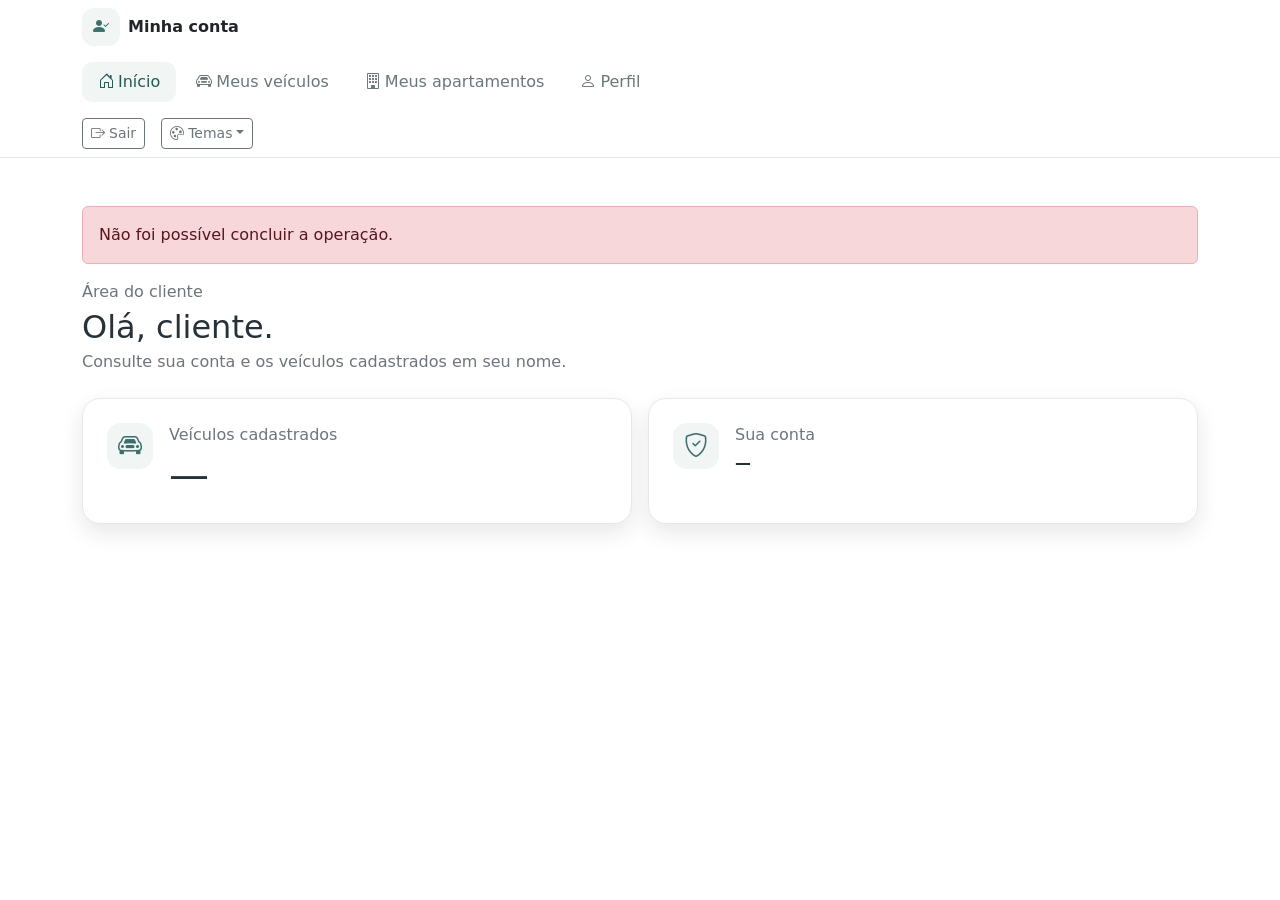
==== commit 7aa2a4ad: "adicionado temas, sistema de cadastro de apartamentos e vagas." ====
--- a/public/index.html
+++ b/public/index.html
@@ -34,9 +34,11 @@
       <div class="nav nav-pills gap-1 order-3 order-md-2 w-100 w-md-auto">
         <a class="nav-link" href="#inicio" data-tela="inicio"><i class="bi bi-house-door me-1"></i>Início</a>
         <a class="nav-link" href="#veiculos" data-tela="veiculos"><i class="bi bi-car-front me-1"></i>Meus veículos</a>
+        <a class="nav-link" href="#apartamentos" data-tela="apartamentos"><i class="bi bi-building me-1"></i>Meus apartamentos</a>
         <a class="nav-link" href="#perfil" data-tela="perfil"><i class="bi bi-person me-1"></i>Perfil</a>
       </div>
       <button id="btn-sair" class="btn btn-outline-secondary btn-sm order-2 order-md-3"><i class="bi bi-box-arrow-right me-1"></i>Sair</button>
+      <div class="dropdown order-2 order-md-3"><button class="btn btn-outline-secondary btn-sm dropdown-toggle" data-bs-toggle="dropdown"><i class="bi bi-palette me-1"></i>Temas</button><ul class="dropdown-menu dropdown-menu-end"><li><button class="dropdown-item" data-tema-cliente="sereno">Claro sereno</button></li><li><button class="dropdown-item" data-tema-cliente="lavanda">Lavanda suave</button></li><li><button class="dropdown-item" data-tema-cliente="noite">Noite esmeralda</button></li><li><button class="dropdown-item" data-tema-cliente="grafite">Grafite azul</button></li></ul></div>
     </div>
   </nav>
 
@@ -54,6 +56,12 @@
       <div id="veiculos-cards" class="row g-3" hidden></div>
     </section>
 
+    <section id="tela-apartamentos" hidden>
+      <div class="mb-4"><p class="text-secondary mb-1">Seus imóveis</p><h1 class="h2 mb-0">Apartamentos e vagas</h1></div>
+      <div id="sem-apartamentos" class="portal-card p-5 text-center" hidden><i class="bi bi-building fs-1 text-secondary"></i><h2 class="h5 mt-3">Nenhum apartamento encontrado</h2><p class="text-secondary mb-0">Quando houver um apartamento cadastrado em seu nome, ele aparecerá aqui.</p></div>
+      <div id="lista-apartamentos" class="row g-3"></div>
+    </section>
+
     <section id="tela-perfil" hidden>
       <div class="row justify-content-center"><div class="col-lg-8"><div class="portal-card p-4 p-md-5"><div class="d-flex justify-content-between align-items-start gap-3 mb-4"><div><p class="text-secondary mb-1">Sua conta</p><h1 class="h2 mb-0">Perfil</h1></div><button id="btn-editar-perfil" class="btn btn-outline-secondary"><i class="bi bi-pencil me-1"></i>Alterar informações</button></div>
         <dl id="perfil-visualizacao" class="row mb-0"><dt class="col-sm-4 detail-label">Usuário</dt><dd id="perfil-usuario-exibido" class="col-sm-8"></dd><dt class="col-sm-4 detail-label">E-mail</dt><dd id="perfil-email-exibido" class="col-sm-8"></dd><dt class="col-sm-4 detail-label">Senha</dt><dd class="col-sm-8">••••••••••••</dd></dl>
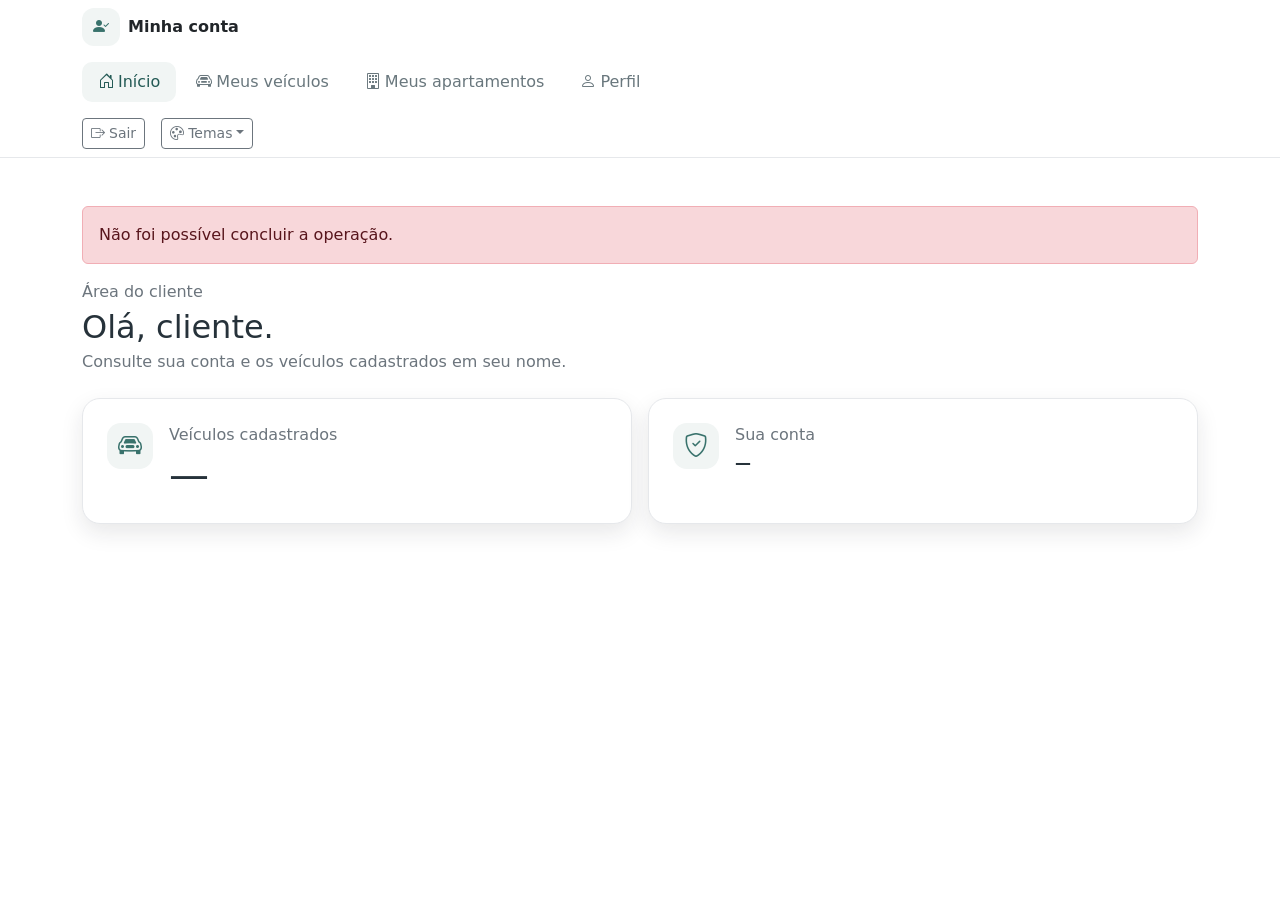
==== commit dfc20f1c: "adicionado mais um tema" ====
--- a/public/index.html
+++ b/public/index.html
@@ -38,7 +38,7 @@
         <a class="nav-link" href="#perfil" data-tela="perfil"><i class="bi bi-person me-1"></i>Perfil</a>
       </div>
       <button id="btn-sair" class="btn btn-outline-secondary btn-sm order-2 order-md-3"><i class="bi bi-box-arrow-right me-1"></i>Sair</button>
-      <div class="dropdown order-2 order-md-3"><button class="btn btn-outline-secondary btn-sm dropdown-toggle" data-bs-toggle="dropdown"><i class="bi bi-palette me-1"></i>Temas</button><ul class="dropdown-menu dropdown-menu-end"><li><button class="dropdown-item" data-tema-cliente="sereno">Claro sereno</button></li><li><button class="dropdown-item" data-tema-cliente="lavanda">Lavanda suave</button></li><li><button class="dropdown-item" data-tema-cliente="noite">Noite esmeralda</button></li><li><button class="dropdown-item" data-tema-cliente="grafite">Grafite azul</button></li></ul></div>
+      <div class="dropdown order-2 order-md-3"><button class="btn btn-outline-secondary btn-sm dropdown-toggle" data-bs-toggle="dropdown"><i class="bi bi-palette me-1"></i>Temas</button><ul class="dropdown-menu dropdown-menu-end"><li><button class="dropdown-item" data-tema-cliente="sereno">Claro sereno</button></li><li><button class="dropdown-item" data-tema-cliente="lavanda">Lavanda suave</button></li><li><button class="dropdown-item" data-tema-cliente="noite">Noite esmeralda</button></li><li><button class="dropdown-item" data-tema-cliente="grafite">Grafite azul</button></li><li><button class="dropdown-item" data-tema-cliente="gotico">Gótico roxo</button></li></ul></div>
     </div>
   </nav>
 
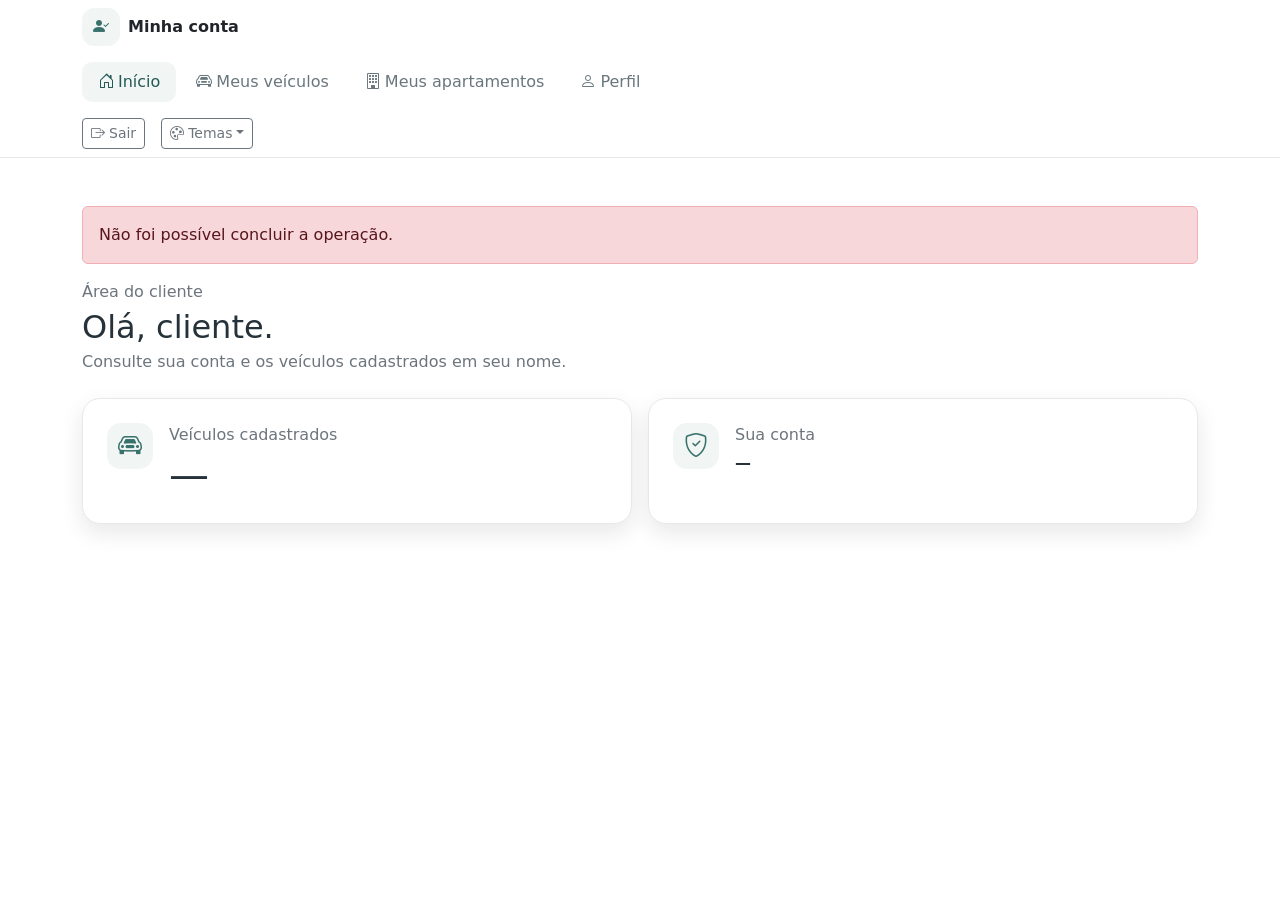
==== commit 0fc3b85b: "adicionado icones na parte de temas" ====
--- a/public/index.html
+++ b/public/index.html
@@ -1,5 +1,6 @@
 <!doctype html>
 <html lang="pt-BR">
+
 <head>
   <meta charset="utf-8">
   <meta name="viewport" content="width=device-width, initial-scale=1">
@@ -7,70 +8,303 @@
   <link href="https://cdn.jsdelivr.net/npm/bootstrap@5.3.8/dist/css/bootstrap.min.css" rel="stylesheet">
   <link rel="stylesheet" href="https://cdn.jsdelivr.net/npm/bootstrap-icons@1.13.1/font/bootstrap-icons.min.css">
   <style>
-    :root { --ink:#26323a; --muted:#69777d; --line:#dce5e6; --surface:#fff; --canvas:#f4f7f7; --accent:#39726c; --accent-soft:#e7f1ef; }
-    body { background:var(--canvas); color:var(--ink); }
-    .topbar { background:rgba(255,255,255,.92); border-bottom:1px solid var(--line); backdrop-filter:blur(12px); }
-    .brand-mark { width:38px; height:38px; display:inline-grid; place-items:center; border-radius:12px; background:var(--accent-soft); color:var(--accent); }
-    .nav-pills .nav-link { color:var(--muted); border-radius:10px; }
-    .nav-pills .nav-link.active, .nav-pills .nav-link:hover { background:var(--accent-soft); color:#245a55; }
-    .portal-card { background:var(--surface); border:1px solid var(--line); border-radius:18px; box-shadow:0 8px 24px rgba(41,61,65,.05); }
-    .metric-icon { width:46px; height:46px; display:grid; place-items:center; border-radius:14px; color:var(--accent); background:var(--accent-soft); }
-    .vehicle-item { cursor:pointer; transition:transform .18s ease, box-shadow .18s ease, border-color .18s ease; }
-    .vehicle-item:hover { transform:translateY(-5px); border-color:#b9d5d0; box-shadow:0 14px 28px rgba(41,91,85,.12); }
-    .vehicle-table tbody tr { cursor:pointer; transition:background .18s ease, transform .18s ease; }
-    .vehicle-table tbody tr:hover { background:#f0f7f6; transform:translateY(-2px); }
-    .vehicle-photo { width:64px; height:48px; object-fit:cover; border-radius:10px; background:#edf2f2; }
-    .vehicle-card-photo { width:100%; height:150px; object-fit:cover; border-radius:12px; background:#edf2f2; }
-    .vehicle-photo:not(img), .vehicle-card-photo:not(img) { display:grid; place-items:center; }
-    .view-toggle .btn.active { background:var(--accent); border-color:var(--accent); color:#fff; }
-    .detail-label { color:var(--muted); font-size:.78rem; text-transform:uppercase; letter-spacing:.06em; }
-    .form-control:focus { border-color:#7eb3ab; box-shadow:0 0 0 .2rem rgba(57,114,108,.15); }
+    :root {
+      --ink: #26323a;
+      --muted: #69777d;
+      --line: #dce5e6;
+      --surface: #fff;
+      --canvas: #f4f7f7;
+      --accent: #39726c;
+      --accent-soft: #e7f1ef;
+    }
+
+    body {
+      background: var(--canvas);
+      color: var(--ink);
+    }
+
+    .topbar {
+      background: rgba(255, 255, 255, .92);
+      border-bottom: 1px solid var(--line);
+      backdrop-filter: blur(12px);
+    }
+
+    .brand-mark {
+      width: 38px;
+      height: 38px;
+      display: inline-grid;
+      place-items: center;
+      border-radius: 12px;
+      background: var(--accent-soft);
+      color: var(--accent);
+    }
+
+    .nav-pills .nav-link {
+      color: var(--muted);
+      border-radius: 10px;
+    }
+
+    .nav-pills .nav-link.active,
+    .nav-pills .nav-link:hover {
+      background: var(--accent-soft);
+      color: #245a55;
+    }
+
+    .portal-card {
+      background: var(--surface);
+      border: 1px solid var(--line);
+      border-radius: 18px;
+      box-shadow: 0 8px 24px rgba(41, 61, 65, .05);
+    }
+
+    .metric-icon {
+      width: 46px;
+      height: 46px;
+      display: grid;
+      place-items: center;
+      border-radius: 14px;
+      color: var(--accent);
+      background: var(--accent-soft);
+    }
+
+    .vehicle-item {
+      cursor: pointer;
+      transition: transform .18s ease, box-shadow .18s ease, border-color .18s ease;
+    }
+
+    .vehicle-item:hover {
+      transform: translateY(-5px);
+      border-color: #b9d5d0;
+      box-shadow: 0 14px 28px rgba(41, 91, 85, .12);
+    }
+
+    .vehicle-table tbody tr {
+      cursor: pointer;
+      transition: background .18s ease, transform .18s ease;
+    }
+
+    .vehicle-table tbody tr:hover {
+      background: #f0f7f6;
+      transform: translateY(-2px);
+    }
+
+    .vehicle-photo {
+      width: 64px;
+      height: 48px;
+      object-fit: cover;
+      border-radius: 10px;
+      background: #edf2f2;
+    }
+
+    .vehicle-card-photo {
+      width: 100%;
+      height: 150px;
+      object-fit: cover;
+      border-radius: 12px;
+      background: #edf2f2;
+    }
+
+    .vehicle-photo:not(img),
+    .vehicle-card-photo:not(img) {
+      display: grid;
+      place-items: center;
+    }
+
+    .view-toggle .btn.active {
+      background: var(--accent);
+      border-color: var(--accent);
+      color: #fff;
+    }
+
+    .detail-label {
+      color: var(--muted);
+      font-size: .78rem;
+      text-transform: uppercase;
+      letter-spacing: .06em;
+    }
+
+    .form-control:focus {
+      border-color: #7eb3ab;
+      box-shadow: 0 0 0 .2rem rgba(57, 114, 108, .15);
+    }
   </style>
 </head>
+
 <body>
   <nav class="topbar sticky-top">
     <div class="container py-2 d-flex flex-wrap align-items-center gap-3">
-      <a class="text-decoration-none text-dark fw-semibold d-flex align-items-center gap-2 me-auto" href="#inicio" data-tela="inicio"><span class="brand-mark"><i class="bi bi-person-check-fill"></i></span>Minha conta</a>
+      <a class="text-decoration-none text-dark fw-semibold d-flex align-items-center gap-2 me-auto" href="#inicio"
+        data-tela="inicio"><span class="brand-mark"><i class="bi bi-person-check-fill"></i></span>Minha conta</a>
       <div class="nav nav-pills gap-1 order-3 order-md-2 w-100 w-md-auto">
         <a class="nav-link" href="#inicio" data-tela="inicio"><i class="bi bi-house-door me-1"></i>Início</a>
         <a class="nav-link" href="#veiculos" data-tela="veiculos"><i class="bi bi-car-front me-1"></i>Meus veículos</a>
-        <a class="nav-link" href="#apartamentos" data-tela="apartamentos"><i class="bi bi-building me-1"></i>Meus apartamentos</a>
+        <a class="nav-link" href="#apartamentos" data-tela="apartamentos"><i class="bi bi-building me-1"></i>Meus
+          apartamentos</a>
         <a class="nav-link" href="#perfil" data-tela="perfil"><i class="bi bi-person me-1"></i>Perfil</a>
       </div>
-      <button id="btn-sair" class="btn btn-outline-secondary btn-sm order-2 order-md-3"><i class="bi bi-box-arrow-right me-1"></i>Sair</button>
-      <div class="dropdown order-2 order-md-3"><button class="btn btn-outline-secondary btn-sm dropdown-toggle" data-bs-toggle="dropdown"><i class="bi bi-palette me-1"></i>Temas</button><ul class="dropdown-menu dropdown-menu-end"><li><button class="dropdown-item" data-tema-cliente="sereno">Claro sereno</button></li><li><button class="dropdown-item" data-tema-cliente="lavanda">Lavanda suave</button></li><li><button class="dropdown-item" data-tema-cliente="noite">Noite esmeralda</button></li><li><button class="dropdown-item" data-tema-cliente="grafite">Grafite azul</button></li><li><button class="dropdown-item" data-tema-cliente="gotico">Gótico roxo</button></li></ul></div>
+      <button id="btn-sair" class="btn btn-outline-secondary btn-sm order-2 order-md-3"><i
+          class="bi bi-box-arrow-right me-1"></i>Sair</button>
+      <div class="dropdown order-2 order-md-3"><button class="btn btn-outline-secondary btn-sm dropdown-toggle"
+          data-bs-toggle="dropdown"><i class="bi bi-palette me-1"></i>Temas</button>
+        <ul class="dropdown-menu dropdown-menu-end">
+          <li>
+            <button class="dropdown-item text-center" data-tema-cliente="gotico" title="Gótico">
+              <i class="bi bi-circle-fill fs-5" style="color:#7c3aed;"></i>
+            </button>
+          </li>
+
+          <li>
+            <button class="dropdown-item text-center" data-tema-cliente="grafite" title="Grafite Azul">
+              <i class="bi bi-circle-fill text-primary fs-5"></i>
+            </button>
+          </li>
+
+          <li>
+            <button class="dropdown-item text-center" data-tema-cliente="noite" title="Noite Estrelada">
+              <i class="bi bi-circle-fill fs-5" style="color:#198754;"></i>
+            </button>
+          </li>
+
+          <li>
+            <button class="dropdown-item text-center" data-tema-cliente="lavanda" title="Lavanda Suave">
+              <i class="bi bi-circle-fill fs-5" style="color:#d8b4fe;"></i>
+            </button>
+          </li>
+
+          <li>
+            <button class="dropdown-item text-center" data-tema-cliente="sereno" title="Branco">
+              <i class="bi bi-circle-fill text-light border border-secondary rounded-circle fs-5"></i>
+            </button>
+          </li>
+        </ul>
+      </div>
     </div>
   </nav>
 
   <main class="container py-4 py-md-5">
     <div id="alerta" class="alert alert-danger" hidden></div>
     <section id="tela-inicio">
-      <div class="mb-4"><p class="text-secondary mb-1">Área do cliente</p><h1 class="h2 mb-1">Olá, <span id="nome-usuario">cliente</span>.</h1><p class="text-secondary mb-0">Consulte sua conta e os veículos cadastrados em seu nome.</p></div>
-      <div class="row g-3"><div class="col-md-6"><div class="portal-card p-4 h-100 d-flex gap-3"><span class="metric-icon"><i class="bi bi-car-front fs-4"></i></span><div><p class="text-secondary mb-1">Veículos cadastrados</p><div id="qtd-veiculos" class="display-6">—</div></div></div></div><div class="col-md-6"><div class="portal-card p-4 h-100 d-flex gap-3"><span class="metric-icon"><i class="bi bi-shield-check fs-4"></i></span><div><p class="text-secondary mb-1">Sua conta</p><div id="email-resumo" class="fw-semibold text-break">—</div></div></div></div></div>
+      <div class="mb-4">
+        <p class="text-secondary mb-1">Área do cliente</p>
+        <h1 class="h2 mb-1">Olá, <span id="nome-usuario">cliente</span>.</h1>
+        <p class="text-secondary mb-0">Consulte sua conta e os veículos cadastrados em seu nome.</p>
+      </div>
+      <div class="row g-3">
+        <div class="col-md-6">
+          <div class="portal-card p-4 h-100 d-flex gap-3"><span class="metric-icon"><i
+                class="bi bi-car-front fs-4"></i></span>
+            <div>
+              <p class="text-secondary mb-1">Veículos cadastrados</p>
+              <div id="qtd-veiculos" class="display-6">—</div>
+            </div>
+          </div>
+        </div>
+        <div class="col-md-6">
+          <div class="portal-card p-4 h-100 d-flex gap-3"><span class="metric-icon"><i
+                class="bi bi-shield-check fs-4"></i></span>
+            <div>
+              <p class="text-secondary mb-1">Sua conta</p>
+              <div id="email-resumo" class="fw-semibold text-break">—</div>
+            </div>
+          </div>
+        </div>
+      </div>
     </section>
 
     <section id="tela-veiculos" hidden>
-      <div class="d-flex flex-column flex-md-row gap-3 justify-content-between align-items-md-center mb-4"><div><p class="text-secondary mb-1">Seus veículos</p><h1 class="h2 mb-0">Veículos cadastrados</h1></div><div class="btn-group view-toggle" role="group" aria-label="Modo de visualização"><button id="btn-tabela" class="btn btn-outline-secondary active" type="button"><i class="bi bi-list-ul me-1"></i>Lista</button><button id="btn-cards" class="btn btn-outline-secondary" type="button"><i class="bi bi-grid-3x3-gap me-1"></i>Cards</button></div></div>
-      <div id="sem-veiculos" class="portal-card p-5 text-center" hidden><i class="bi bi-car-front fs-1 text-secondary"></i><h2 class="h5 mt-3">Nenhum veículo encontrado</h2><p class="text-secondary mb-0">Quando houver um veículo cadastrado em seu nome, ele aparecerá aqui.</p></div>
-      <div id="veiculos-tabela" class="portal-card table-responsive"><table class="table vehicle-table align-middle mb-0"><thead><tr><th class="ps-4">Veículo</th><th>Placa</th><th>Cor</th><th class="text-end pe-4">Detalhes</th></tr></thead><tbody id="linhas-veiculos"></tbody></table></div>
+      <div class="d-flex flex-column flex-md-row gap-3 justify-content-between align-items-md-center mb-4">
+        <div>
+          <p class="text-secondary mb-1">Seus veículos</p>
+          <h1 class="h2 mb-0">Veículos cadastrados</h1>
+        </div>
+        <div class="btn-group view-toggle" role="group" aria-label="Modo de visualização"><button id="btn-tabela"
+            class="btn btn-outline-secondary active" type="button"><i
+              class="bi bi-list-ul me-1"></i>Lista</button><button id="btn-cards" class="btn btn-outline-secondary"
+            type="button"><i class="bi bi-grid-3x3-gap me-1"></i>Cards</button></div>
+      </div>
+      <div id="sem-veiculos" class="portal-card p-5 text-center" hidden><i
+          class="bi bi-car-front fs-1 text-secondary"></i>
+        <h2 class="h5 mt-3">Nenhum veículo encontrado</h2>
+        <p class="text-secondary mb-0">Quando houver um veículo cadastrado em seu nome, ele aparecerá aqui.</p>
+      </div>
+      <div id="veiculos-tabela" class="portal-card table-responsive">
+        <table class="table vehicle-table align-middle mb-0">
+          <thead>
+            <tr>
+              <th class="ps-4">Veículo</th>
+              <th>Placa</th>
+              <th>Cor</th>
+              <th class="text-end pe-4">Detalhes</th>
+            </tr>
+          </thead>
+          <tbody id="linhas-veiculos"></tbody>
+        </table>
+      </div>
       <div id="veiculos-cards" class="row g-3" hidden></div>
     </section>
 
     <section id="tela-apartamentos" hidden>
-      <div class="mb-4"><p class="text-secondary mb-1">Seus imóveis</p><h1 class="h2 mb-0">Apartamentos e vagas</h1></div>
-      <div id="sem-apartamentos" class="portal-card p-5 text-center" hidden><i class="bi bi-building fs-1 text-secondary"></i><h2 class="h5 mt-3">Nenhum apartamento encontrado</h2><p class="text-secondary mb-0">Quando houver um apartamento cadastrado em seu nome, ele aparecerá aqui.</p></div>
+      <div class="mb-4">
+        <p class="text-secondary mb-1">Seus imóveis</p>
+        <h1 class="h2 mb-0">Apartamentos e vagas</h1>
+      </div>
+      <div id="sem-apartamentos" class="portal-card p-5 text-center" hidden><i
+          class="bi bi-building fs-1 text-secondary"></i>
+        <h2 class="h5 mt-3">Nenhum apartamento encontrado</h2>
+        <p class="text-secondary mb-0">Quando houver um apartamento cadastrado em seu nome, ele aparecerá aqui.</p>
+      </div>
       <div id="lista-apartamentos" class="row g-3"></div>
     </section>
 
     <section id="tela-perfil" hidden>
-      <div class="row justify-content-center"><div class="col-lg-8"><div class="portal-card p-4 p-md-5"><div class="d-flex justify-content-between align-items-start gap-3 mb-4"><div><p class="text-secondary mb-1">Sua conta</p><h1 class="h2 mb-0">Perfil</h1></div><button id="btn-editar-perfil" class="btn btn-outline-secondary"><i class="bi bi-pencil me-1"></i>Alterar informações</button></div>
-        <dl id="perfil-visualizacao" class="row mb-0"><dt class="col-sm-4 detail-label">Usuário</dt><dd id="perfil-usuario-exibido" class="col-sm-8"></dd><dt class="col-sm-4 detail-label">E-mail</dt><dd id="perfil-email-exibido" class="col-sm-8"></dd><dt class="col-sm-4 detail-label">Senha</dt><dd class="col-sm-8">••••••••••••</dd></dl>
-        <form id="form-perfil" hidden><div class="mb-3"><label class="form-label" for="perfil-usuario">Usuário</label><input id="perfil-usuario" class="form-control" required></div><div class="mb-3"><label class="form-label" for="perfil-email">E-mail</label><input id="perfil-email" class="form-control" type="email" required></div><div class="mb-4"><label class="form-label" for="perfil-senha">Nova senha <span class="text-secondary">(opcional)</span></label><input id="perfil-senha" class="form-control" type="password" minlength="6" placeholder="Deixe em branco para manter a atual"></div><div class="d-flex gap-2"><button class="btn btn-success">Salvar alterações</button><button id="btn-cancelar-perfil" class="btn btn-outline-secondary" type="button">Cancelar</button></div></form>
-      </div></div></div>
+      <div class="row justify-content-center">
+        <div class="col-lg-8">
+          <div class="portal-card p-4 p-md-5">
+            <div class="d-flex justify-content-between align-items-start gap-3 mb-4">
+              <div>
+                <p class="text-secondary mb-1">Sua conta</p>
+                <h1 class="h2 mb-0">Perfil</h1>
+              </div><button id="btn-editar-perfil" class="btn btn-outline-secondary"><i
+                  class="bi bi-pencil me-1"></i>Alterar informações</button>
+            </div>
+            <dl id="perfil-visualizacao" class="row mb-0">
+              <dt class="col-sm-4 detail-label">Usuário</dt>
+              <dd id="perfil-usuario-exibido" class="col-sm-8"></dd>
+              <dt class="col-sm-4 detail-label">E-mail</dt>
+              <dd id="perfil-email-exibido" class="col-sm-8"></dd>
+              <dt class="col-sm-4 detail-label">Senha</dt>
+              <dd class="col-sm-8">••••••••••••</dd>
+            </dl>
+            <form id="form-perfil" hidden>
+              <div class="mb-3"><label class="form-label" for="perfil-usuario">Usuário</label><input id="perfil-usuario"
+                  class="form-control" required></div>
+              <div class="mb-3"><label class="form-label" for="perfil-email">E-mail</label><input id="perfil-email"
+                  class="form-control" type="email" required></div>
+              <div class="mb-4"><label class="form-label" for="perfil-senha">Nova senha <span
+                    class="text-secondary">(opcional)</span></label><input id="perfil-senha" class="form-control"
+                  type="password" minlength="6" placeholder="Deixe em branco para manter a atual"></div>
+              <div class="d-flex gap-2"><button class="btn btn-success">Salvar alterações</button><button
+                  id="btn-cancelar-perfil" class="btn btn-outline-secondary" type="button">Cancelar</button></div>
+            </form>
+          </div>
+        </div>
+      </div>
     </section>
   </main>
 
-  <div class="modal fade" id="modal-veiculo" tabindex="-1" aria-hidden="true"><div class="modal-dialog modal-dialog-centered"><div class="modal-content border-0 shadow"><div class="modal-header"><h2 class="modal-title fs-5">Detalhes do veículo</h2><button class="btn-close" data-bs-dismiss="modal"></button></div><div class="modal-body" id="detalhes-veiculo"></div></div></div></div>
-  <script src="https://cdn.jsdelivr.net/npm/bootstrap@5.3.8/dist/js/bootstrap.bundle.min.js"></script><script src="script.js"></script>
+  <div class="modal fade" id="modal-veiculo" tabindex="-1" aria-hidden="true">
+    <div class="modal-dialog modal-dialog-centered">
+      <div class="modal-content border-0 shadow">
+        <div class="modal-header">
+          <h2 class="modal-title fs-5">Detalhes do veículo</h2><button class="btn-close"
+            data-bs-dismiss="modal"></button>
+        </div>
+        <div class="modal-body" id="detalhes-veiculo"></div>
+      </div>
+    </div>
+  </div>
+  <script src="https://cdn.jsdelivr.net/npm/bootstrap@5.3.8/dist/js/bootstrap.bundle.min.js"></script>
+  <script src="script.js"></script>
 </body>
-</html>
+
+</html>
